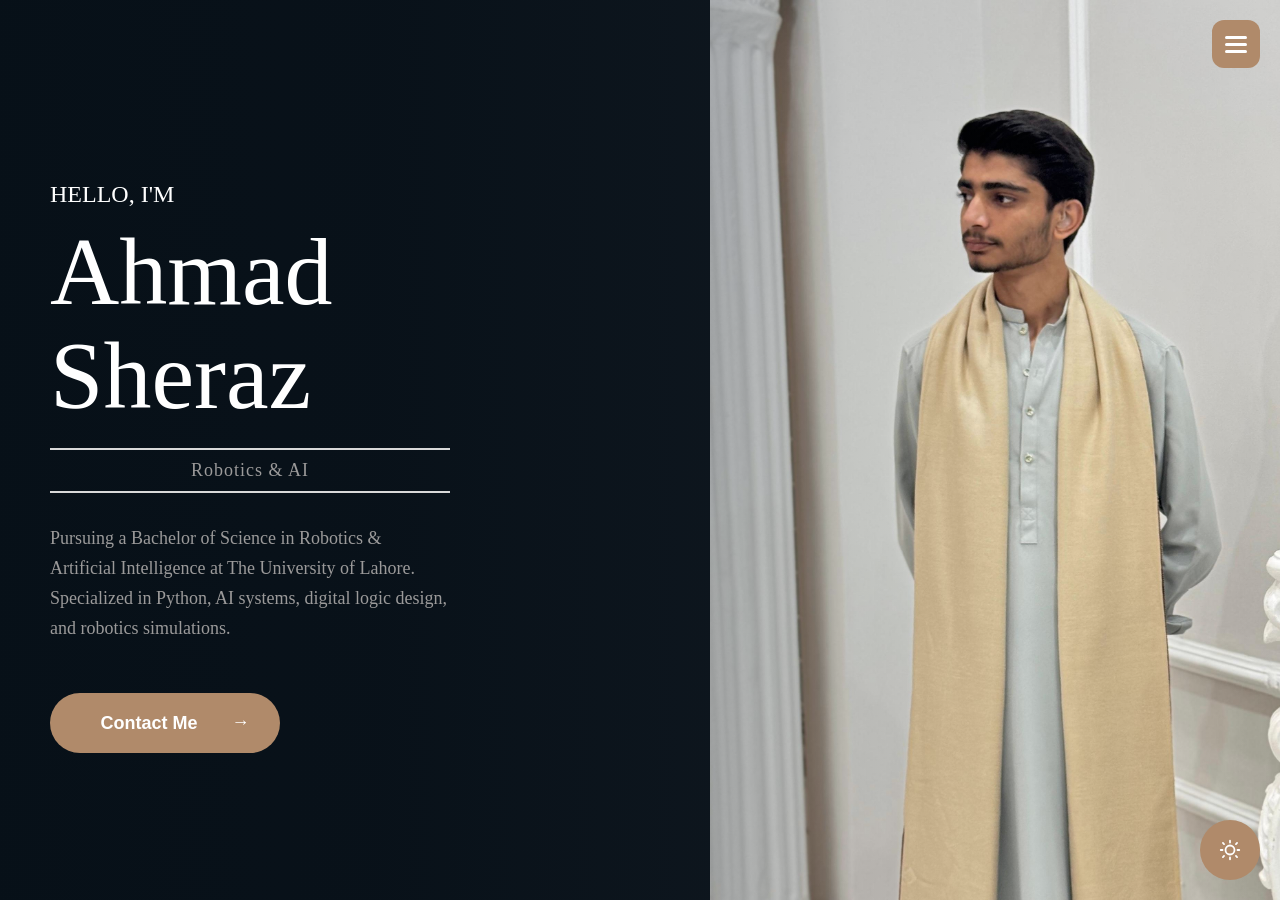
==== index.html @ 50e2fc8a "Optimize portfolio layout and responsive image scaling" ====
<!DOCTYPE html>
<html lang="en">
<head>
    <meta charset="utf-8">
    <meta http-equiv="X-UA-Compatible" content="IE=edge">
    <meta name="viewport" content="width=device-width, initial-scale=1, shrink-to-fit=no">
    <title>Ahmad Sheraz - Robotics & AI Student | Software Developer</title>
    <link href="assets/css/style.css" rel="stylesheet">
    <link href="assets/css/media-query.css" rel="stylesheet">
    <style>
        *, *::before, *::after {
            box-sizing: border-box;
        }

        html, body {
            max-width: 100%;
            overflow-x: hidden;
        }

        body {
            background: var(--primary-color);
            color: var(--text-color);
            font-family: Arial, sans-serif;
        }
        .page-loader {
            position: fixed;
            inset: 0;
            background: white;
            display: flex;
            align-items: center;
            justify-content: center;
            z-index: 1200;
        }
        #box {
            display: flex;
            gap: 10px;
            font-size: 32px;
            font-weight: 700;
            letter-spacing: 3px;
            color: var(--theme-color);
        }
        .menu-head {
            margin-top: 110px;
        }
        .section-one {
            background-color: #101820;
            background-image: linear-gradient(90deg, rgba(7, 16, 24, 0.98) 0%, rgba(7, 16, 24, 0.84) 30%, rgba(7, 16, 24, 0.12) 66%, rgba(7, 16, 24, 0) 100%), url("assets/images/home/ahmad-sheraz-hero.jpeg");
            background-size: 100% 100%, auto 100%;
            background-position: center, calc(100% + 105px) center;
            background-repeat: no-repeat;
            display: flex;
            align-items: center;
        }
        .left-img.about-bg { background-image: linear-gradient(rgba(8, 22, 32, 0.32), rgba(8, 22, 32, 0.32)), url("assets/images/about/about-external-technology.jpg"); }
        .left-img.services-bg { background-image: url("assets/images/about/about-Bg.png"); }
        .left-img.work-bg { background-image: linear-gradient(rgba(8, 22, 32, 0.12), rgba(8, 22, 32, 0.12)), url("assets/images/portfolio/finwise-external-dashboard.jpg"); }
        .left-img.resume-bg { background-image: url("assets/images/resume/resume-bg.png"); }
        .left-img.contact-bg { background-image: linear-gradient(rgba(8, 22, 32, 0.18), rgba(8, 22, 32, 0.18)), url("assets/images/contact/contact-external-workspace.jpg"); }
        .portfolio-box img,
        .feature-box-01 img,
        .contact-box-main img,
        .resume-box img {
            max-width: 100%;
        }
        .feature-box-01,
        .portfolio-box,
        .resume-box,
        .contact-box-main {
            box-shadow: 0 10px 25px rgba(0, 0, 0, 0.08);
        }
        .portfolio-grid {
            display: grid;
            grid-template-columns: repeat(2, minmax(0, 1fr));
            gap: 24px;
            margin-top: 30px;
        }
        .portfolio-box {
            overflow: hidden;
            border: 1px solid var(--border-colors);
            border-radius: 16px;
            background: var(--primary-color);
            display: flex;
            flex-direction: column;
            transition: transform 0.35s ease, box-shadow 0.35s ease;
        }
        .portfolio-box:hover {
            transform: translateY(-8px);
            box-shadow: 0 18px 38px rgba(0, 0, 0, 0.14);
        }
        .portfolio-image {
            position: relative;
            width: 100%;
            height: auto;
            overflow: hidden;
            background: #eef0f3;
        }
        .portfolio-box,
        .portfolio-info,
        .panel,
        .right-content {
            min-width: 0;
            max-width: 100%;
        }
        .portfolio-box img {
            width: 100% !important;
            height: auto !important;
            max-width: 100% !important;
            object-fit: contain !important;
            display: block;
            transition: transform 0.5s ease;
        }
        .portfolio-box:hover img {
            transform: scale(1.04);
        }
        .portfolio-box-link {
            display: flex;
            color: inherit;
            text-decoration: none;
        }
        .portfolio-box-link .portfolio-box {
            width: 100%;
        }
        .portfolio-type {
            position: absolute;
            left: 14px;
            bottom: 14px;
            padding: 6px 10px;
            border-radius: 999px;
            background: rgba(17, 24, 39, 0.85);
            color: #fff;
            font-size: 11px;
            font-weight: 700;
            letter-spacing: 0.08em;
            text-transform: uppercase;
        }
        .portfolio-info {
            padding: 20px 20px 22px;
            flex: 1;
        }
        .portfolio-info h5 {
            color: var(--text-color);
            font-size: 22px;
            line-height: 1.25;
            margin-bottom: 9px;
        }
        .portfolio-info span {
            display: block;
            color: var(--sub-text);
            font-size: 15px;
            line-height: 1.65;
        }
        .portfolio-tags {
            display: flex;
            flex-wrap: wrap;
            gap: 7px;
            margin-top: 16px;
        }
        .portfolio-tags span {
            display: inline-flex;
            padding: 5px 9px;
            border: 1px solid var(--border-colors);
            border-radius: 999px;
            color: var(--sub-text);
            font-size: 12px;
            line-height: 1;
        }
        .helpstext {
            margin-top: 10px;
        }
        .section-one .connect-btn,
        .m-btn {
            margin-top: 20px;
        }
        .contact-form input,
        .contact-form textarea {
            width: 100%;
            padding: 12px 14px;
            margin-bottom: 12px;
            border: 1px solid #ddd;
            border-radius: 8px;
        }
        .main-box-contact {
            grid-template-columns: repeat(2, minmax(0, 1fr));
            gap: 14px;
        }
        .contact-box-main {
            min-width: 0;
            gap: 12px;
            overflow: hidden;
        }
        .contact-box-main > div:last-child {
            min-width: 0;
        }
        .contact-email a {
            display: block;
            overflow-wrap: anywhere;
            font-size: clamp(12px, 1.2vw, 17px);
            line-height: 1.45;
        }
        .contact-form {
            max-width: 100%;
        }
        .contact-form button,
        .connect-btn,
        .main-button {
            display: inline-flex;
            align-items: center;
            justify-content: center;
            padding: 14px 28px;
            border-radius: 999px;
            background: var(--theme-color);
            color: white;
            font-weight: 600;
            border: none;
            cursor: pointer;
        }
        .contact-form input,
        .contact-form textarea,
        .contact-form button,
        .connect-btn,
        .main-button {
            max-width: 100%;
            box-sizing: border-box;
        }
        .theme-toggle {
            position: fixed;
            right: 20px;
            bottom: 20px;
            width: 60px;
            height: 60px;
            border-radius: 50%;
            background: var(--theme-color);
            color: white;
            display: flex;
            align-items: center;
            justify-content: center;
            border: none;
            cursor: pointer;
            z-index: 50;
        }
        .theme-toggle .icon {
            width: 24px;
            height: 24px;
        }
        .theme-toggle .icon.hidden { display: none; }

        /* REPLACED 991px MEDIA QUERY HERE */
        @media (max-width: 991px) {
            .horizontal-wrapper { 
                left: 0; 
                width: 100%; 
            }
            .panel { 
                width: 100%; 
                flex-direction: column;
                height: auto !important;
            }
            .right-content,
            .left-img,
            .section-one { 
                width: 100% !important; 
            }
            .left-img {
                min-height: 300px;
                background-size: cover;
                background-position: center;
            }
            .section-one {
                background-size: cover;
                background-position: center;
            }
            .portfolio-grid { 
                grid-template-columns: repeat(2, minmax(0, 1fr)); 
            }
        }

        @media (max-width: 560px) {
            .portfolio-grid { grid-template-columns: 1fr; }
            .portfolio-image { aspect-ratio: 16 / 10; }
            .main-box-contact { grid-template-columns: 1fr; }
            .menu-head { margin-top: 60px; }
            #box { font-size: 22px; letter-spacing: 1px; }
        }
    </style>
</head>
<body class="header-sticky">
    <div id="loading" class="page-loader">
        <div id="box"><span>A</span><span>H</span><span>M</span><span>A</span><span>D</span></div>
    </div>

    <button class="theme-toggle" type="button" aria-label="Toggle theme" onclick="myFunction()">
        <svg id="sunIcon" class="icon" viewBox="0 0 24 24" fill="none" xmlns="http://www.w3.org/2000/svg"><path d="M12 2.75V4.5M12 19.5V21.25M4.93 4.93L6.05 6.05M17.95 17.95L19.07 19.07M2.75 12H4.5M19.5 12H21.25M4.93 19.07L6.05 17.95M17.95 6.05L19.07 4.93M12 7.5C9.51 7.5 7.5 9.51 7.5 12C7.5 14.49 9.51 16.5 12 16.5C14.49 16.5 16.5 14.49 16.5 12C16.5 9.51 14.49 7.5 12 7.5Z" stroke="currentColor" stroke-width="1.8" stroke-linecap="round" stroke-linejoin="round"/></svg>
        <svg id="moonIcon" class="icon hidden" viewBox="0 0 24 24" fill="none" xmlns="http://www.w3.org/2000/svg"><path d="M21 12.8A8.96 8.96 0 0 1 11.2 3a9 9 0 1 0 9.8 9.8Z" stroke="currentColor" stroke-width="1.8" stroke-linecap="round" stroke-linejoin="round"/></svg>
    </button>

    <div class="menu-overlay"></div>
    <div class="hamburger" aria-label="menu"><span></span><span></span><span></span></div>

    <aside class="sidebar-menu-main">
        <div class="menu-head">
            <div class="profile-img-main">
                <img src="assets/images/home/ahmad-sheraz-profile.jpeg" alt="Ahmad Sheraz" style="width: 120px; height: 120px; object-fit: cover; border-radius: 50%; border: 4px solid var(--theme-color);">
            </div>
            <div class="profile-name">Ahmad Sheraz</div>
            <div class="disignation">Robotics &amp; AI Student</div>

            <ul class="menu-list-ul">
                <li><a class="active" href="#home"><span>Home</span></a></li>
                <li><a href="#about"><span>About</span></a></li>
                <li><a href="#services"><span>Services</span></a></li>
                <li><a href="#work"><span>Portfolio</span></a></li>
                <li><a href="#resume"><span>Resume</span></a></li>
                <li><a href="#contact"><span>Contact</span></a></li>
            </ul>
        </div>

        <div class="social-media">
            <a href="https://github.com" target="_blank" rel="noreferrer" aria-label="GitHub"><img src="assets/images/svg/github-external.svg" alt="GitHub" style="width:20px; height:20px;"></a>
            <a href="https://www.linkedin.com" target="_blank" rel="noreferrer" aria-label="LinkedIn"><img src="assets/images/svg/linkedin-external.svg" alt="LinkedIn" style="width:20px; height:20px;"></a>
            <a href="https://wa.me/923001234567" target="_blank" rel="noreferrer" aria-label="WhatsApp"><img src="assets/images/svg/whatsapp-external.svg" alt="WhatsApp" style="width:20px; height:20px;"></a>
            <a href="https://www.instagram.com/" target="_blank" rel="noreferrer" aria-label="Instagram"><img src="assets/images/svg/instagram-external.svg" alt="Instagram" style="width:20px; height:20px;"></a>
        </div>

        <div class="copyrights">© 2026 Ahmad Sheraz</div>
    </aside>

    <div class="horizontal-wrapper" id="horizontalWrapper">
        <section class="panel section-one" id="home">
            <div class="sec-one-containe">
                <div class="title-small">Hello, I&apos;m</div>
                <div class="head-text">Ahmad Sheraz</div>
                <div class="desgin-name">
                    <div class="web-sub-text"><span id="type-it">Robotics Student</span></div>
                </div>
                <p class="sub-etx preci">
                    Pursuing a Bachelor of Science in Robotics &amp; Artificial Intelligence at The University of Lahore. Specialized in Python, AI systems, digital logic design, and robotics simulations.
                </p>
                <a class="connect-btn" href="#contact">
                    <span class="btn-text">Contact Me</span>
                    <span class="btn-arrow">→</span>
                </a>
            </div>
        </section>

        <section class="panel" id="about">
            <div class="left-img about-bg" style="width: 50%;"></div>
            <div class="right-content">
                <h3 class="sub-text-sec fade_up">About me</h3>
                <p class="helpstext unifi fade_up">I am a robotics and AI student focused on building practical systems that connect software, hardware understanding, and intelligent automation.</p>
                <div class="about-text" style="margin-top: 24px;">
                    <h4 style="font-size: 32px; margin-bottom: 12px;">Ahmad Sheraz</h4>
                    <p class="sub-etx">BS Robotics &amp; AI Student</p>
                    <p style="margin-top: 18px;">I work with Python, AI application frameworks, digital logic concepts, and robotics simulations to create projects that are both technically strong and easy to deploy.</p>
                    <div class="row" style="display:grid; grid-template-columns:repeat(2, minmax(180px, 1fr)); gap:16px; margin-top:24px;">
                        <div class="font-14 border-left-2 border-theme my-2" style="padding-left:12px; border-left: 2px solid var(--theme-color);">
                            <span class="text-muted d-block">University</span>
                            <strong>The University of Lahore</strong>
                        </div>
                        <div class="font-14 border-left-2 border-theme my-2" style="padding-left:12px; border-left: 2px solid var(--theme-color);">
                            <span class="text-muted d-block">Program</span>
                            <strong>BS Robotics &amp; AI</strong>
                        </div>
                        <div class="font-14 border-left-2 border-theme my-2" style="padding-left:12px; border-left: 2px solid var(--theme-color);">
                            <span class="text-muted d-block">Location</span>
                            <strong>Lahore, Pakistan</strong>
                        </div>
                        <div class="font-14 border-left-2 border-theme my-2" style="padding-left:12px; border-left: 2px solid var(--theme-color);">
                            <span class="text-muted d-block">Primary Skills</span>
                            <strong>Python, Verilog</strong>
                        </div>
                    </div>
                </div>
            </div>
        </section>

        <section class="panel" id="services">
            <div class="left-img services-bg" style="width: 50%;"></div>
            <div class="right-content">
                <h3 class="sub-text-sec fade_up">Capabilities</h3>
                <p class="helpstext unifi fade_up">Core technical competencies and project execution areas.</p>
                <div class="row" style="display:grid; grid-template-columns:repeat(2, minmax(180px, 1fr)); gap:18px; margin-top:30px;">
                    <div class="feature-box-01 bg-white" style="padding:20px; background:#fff; border-radius:12px;">
                        <div class="icon"><i class="fas fa-robot"></i></div>
                        <div class="feature-content"><h5>Robotics &amp; Kinematics</h5><p>Kinematic analysis, manipulator motion logic, and simulation design.</p></div>
                    </div>
                    <div class="feature-box-01 bg-white" style="padding:20px; background:#fff; border-radius:12px;">
                        <div class="icon"><i class="fas fa-brain"></i></div>
                        <div class="feature-content"><h5>AI App Development</h5><p>Interactive dashboards and retrieval systems using LangChain and Streamlit.</p></div>
                    </div>
                    <div class="feature-box-01 bg-white" style="padding:20px; background:#fff; border-radius:12px;">
                        <div class="icon"><i class="fas fa-microchip"></i></div>
                        <div class="feature-content"><h5>Digital Logic</h5><p>Verilog HDL design, gate-level implementation, and debugging workflows.</p></div>
                    </div>
                    <div class="feature-box-01 bg-white" style="padding:20px; background:#fff; border-radius:12px;">
                        <div class="icon"><i class="fas fa-charging-station"></i></div>
                        <div class="feature-content"><h5>Circuit Simulation</h5><p>Power regulation and NI Multisim-inspired analysis for embedded systems.</p></div>
                    </div>
                    <div class="feature-box-01 bg-white" style="padding:20px; background:#fff; border-radius:12px;">
                        <div class="icon"><i class="fas fa-code"></i></div>
                        <div class="feature-content"><h5>Git &amp; Deployment</h5><p>Codebase management, version control, and deployment on cloud platforms.</p></div>
                    </div>
                    <div class="feature-box-01 bg-white" style="padding:20px; background:#fff; border-radius:12px;">
                        <div class="icon"><i class="fas fa-video"></i></div>
                        <div class="feature-content"><h5>Tech Demos</h5><p>Application walkthroughs, screen recording, and technical communication.</p></div>
                    </div>
                </div>
            </div>
        </section>

        <section class="panel" id="work">
            <div class="left-img work-bg" style="width: 50%;"></div>
            <div class="right-content">
                <h3 class="sub-text-sec fade_up">Featured projects</h3>
                <p class="helpstext unifi fade_up">Selected software applications and technical implementations.</p>
                <div class="portfolio-grid">
                    <a class="portfolio-box-link" href="https://finwiseai-ai.streamlit.app/" target="_blank" rel="noreferrer" aria-label="Open FinWise AI live demo">
                    <div class="portfolio-box">
                        <div class="portfolio-image">
                            <img src="assets/images/portfolio/finwise-card-external.jpg" alt="FinWise AI finance documents">
                            <span class="portfolio-type">AI product</span>
                        </div>
                        <div class="portfolio-info">
                            <h5>FinWise AI</h5>
                            <span>A conversational personal-finance assistant that turns financial questions into practical, understandable guidance.</span>
                            <div class="portfolio-tags"><span>LangChain</span><span>Streamlit</span><span>Python</span></div>
                        </div>
                    </div>
                    </a>
                    <a class="portfolio-box-link" href="https://mediguide-clinical-aii.streamlit.app/" target="_blank" rel="noreferrer" aria-label="Open MedGuide AI live demo">
                    <div class="portfolio-box">
                        <div class="portfolio-image">
                            <img src="assets/images/portfolio/medguide-healthcare-tech.jpg" alt="MedGuide AI healthcare technology">
                            <span class="portfolio-type">Healthcare AI</span>
                        </div>
                        <div class="portfolio-info">
                            <h5>MedGuide AI</h5>
                            <span>An AI-assisted healthcare guide designed to make reliable medical information easier to find, understand, and use responsibly.</span>
                            <div class="portfolio-tags"><span>AI assistant</span><span>Health UX</span><span>Python</span></div>
                        </div>
                    </div>
                    </a>
                    <a class="portfolio-box-link" href="https://helix-aii.streamlit.app/" target="_blank" rel="noreferrer" aria-label="Open Helix AI live demo">
                    <div class="portfolio-box">
                        <div class="portfolio-image">
                            <img src="assets/images/portfolio/helix-ai-external.jpg" alt="Helix AI technical intelligence project">
                            <span class="portfolio-type">AI systems</span>
                        </div>
                        <div class="portfolio-info">
                            <h5>Helix AI</h5>
                            <span>An intelligent systems project focused on connecting structured knowledge, technical reasoning, and practical AI workflows.</span>
                            <div class="portfolio-tags"><span>Python</span><span>AI workflows</span><span>Research</span></div>
                        </div>
                    </div>
                    </a>
                    <a class="portfolio-box-link" href="https://supportpearlz-ai.streamlit.app/" target="_blank" rel="noreferrer" aria-label="Open SupportPearlz live demo">
                    <div class="portfolio-box">
                        <div class="portfolio-image">
                            <img src="assets/images/portfolio/supportpearlz-external.jpg" alt="SupportPearlz support workspace">
                            <span class="portfolio-type">Support platform</span>
                        </div>
                        <div class="portfolio-info">
                            <h5>SupportPearlz</h5>
                            <span>A support-focused product concept designed to organize customer conversations, workflows, and service operations.</span>
                            <div class="portfolio-tags"><span>Support UX</span><span>Workflows</span><span>Web app</span></div>
                        </div>
                    </div>
                    </a>
                    <a class="portfolio-box-link" href="https://github.com/Ahmiii-18/see-and-describe" target="_blank" rel="noreferrer" aria-label="Open See-and-Describe source repository">
                    <div class="portfolio-box">
                        <div class="portfolio-image">
                            <img src="assets/images/portfolio/see-and-describe-external.jpg" alt="See-and-Describe computer vision project">
                            <span class="portfolio-type">Computer vision</span>
                        </div>
                        <div class="portfolio-info">
                            <h5>See-and-Describe</h5>
                            <span>A vision-focused AI project that interprets visual scenes and turns them into clear, natural-language descriptions.</span>
                            <div class="portfolio-tags"><span>Computer vision</span><span>Python</span><span>AI</span></div>
                        </div>
                    </div>
                    </a>
                    <a class="portfolio-box-link" href="https://ahmiii-18.github.io/ramdan-countdown/" target="_blank" rel="noreferrer" aria-label="Open Ramadan Iftar-Sahoor Countdown live demo">
                    <div class="portfolio-box">
                        <div class="portfolio-image">
                            <img src="assets/images/portfolio/ramdana-external.jpg" alt="Ramadan Iftar-Sahoor Countdown">
                            <span class="portfolio-type">Live web app</span>
                        </div>
                        <div class="portfolio-info">
                            <h5>Ramadan Iftar-Sahoor Countdown</h5>
                            <span>A live countdown experience for Ramadan prayer timings, helping users track upcoming Iftar and Sahoor moments.</span>
                            <div class="portfolio-tags"><span>Live demo</span><span>Countdown</span><span>Frontend</span></div>
                        </div>
                    </div>
                    </a>
                    <a class="portfolio-box-link" href="https://custom-rag-agent.streamlit.app/" target="_blank" rel="noreferrer" aria-label="Open Custom RAG Agent live demo">
                    <div class="portfolio-box">
                        <div class="portfolio-image">
                            <img src="assets/images/portfolio/helix-ai-external.jpg" alt="Custom RAG Agent">
                            <span class="portfolio-type">RAG agent</span>
                        </div>
                        <div class="portfolio-info">
                            <h5>Custom RAG Agent</h5>
                            <span>A retrieval-augmented assistant for asking questions across focused knowledge sources with grounded responses.</span>
                            <div class="portfolio-tags"><span>RAG</span><span>LangChain</span><span>Streamlit</span></div>
                        </div>
                    </div>
                    </a>
                    <a class="portfolio-box-link" href="https://marketmindaii.streamlit.app/" target="_blank" rel="noreferrer" aria-label="Open MarketMind AI live demo">
                    <div class="portfolio-box">
                        <div class="portfolio-image">
                            <img src="assets/images/portfolio/finwise-external-dashboard.jpg" alt="MarketMind AI market analytics">
                            <span class="portfolio-type">Market intelligence</span>
                        </div>
                        <div class="portfolio-info">
                            <h5>MarketMind AI</h5>
                            <span>An AI market-analysis workspace for exploring signals, metrics, and decision-support insights.</span>
                            <div class="portfolio-tags"><span>Market AI</span><span>Analytics</span><span>Streamlit</span></div>
                        </div>
                    </div>
                    </a>
                    <a class="portfolio-box-link" href="https://github.com/Ahmiii-18/my-streamlit-app" target="_blank" rel="noreferrer" aria-label="Open My Streamlit App source repository">
                    <div class="portfolio-box">
                        <div class="portfolio-image">
                            <img src="assets/images/portfolio/portfolio-bg.png" alt="My Streamlit App dashboard">
                            <span class="portfolio-type">Streamlit app</span>
                        </div>
                        <div class="portfolio-info">
                            <h5>My Streamlit App</h5>
                            <span>A Streamlit application foundation for building interactive Python-powered tools and experiments.</span>
                            <div class="portfolio-tags"><span>Streamlit</span><span>Python</span><span>Prototype</span></div>
                        </div>
                    </div>
                    </a>
                </div>
            </div>
        </section>

        <section class="panel" id="resume">
            <div class="left-img resume-bg" style="width: 50%;"></div>
            <div class="right-content">
                <h3 class="sub-text-sec fade_up">Academic history</h3>
                <p class="helpstext unifi fade_up">Education, technical direction, and learning progression.</p>
                <div class="resume-box" style="margin-top:28px; padding:24px; border:1px solid #eee; border-radius:16px; background:#fff;">
                    <ul>
                        <li>
                            <div class="icon"><i class="fas fa-user-graduate"></i></div>
                            <span class="time">Currently Enrolled</span>
                            <h5>BS in Robotics and Artificial Intelligence</h5>
                            <p class="institute">The University of Lahore</p>
                            <p>Focused on robotics kinematics, digital logic design, embedded simulation, and intelligent software systems.</p>
                        </li>
                    </ul>
                </div>
            </div>
        </section>

        <section class="panel" id="contact">
            <div class="left-img contact-bg" style="width: 50%;"></div>
            <div class="right-content">
                <h3 class="sub-text-sec fade_up">Get in touch</h3>
                <p class="helpstext unifi fade_up">For collaborations, project discussions, and technical inquiries.</p>
                <div class="main-box-contact" style="margin-top:30px;">
                    <div class="contact-box-main zoom_in" style="padding:20px; border:1px solid #eee; border-radius:12px; background:#fff;">
                        <div class="mobile-icon-main"><img src="assets/images/svg/gmail-external.svg" alt="Gmail" style="width:40px;"></div>
                        <div><p class="contact-email-text">EMAIL</p><p class="contact-email"><a href="mailto:ahmad.sheraz@example.com">ahmad.sheraz@example.com</a></p></div>
                    </div>
                    <div class="contact-box-main zoom_in" style="padding:20px; border:1px solid #eee; border-radius:12px; background:#fff;">
                        <div class="mobile-icon-main"><img src="assets/images/svg/whatsapp-external.svg" alt="WhatsApp" style="width:40px;"></div>
                        <div><p class="contact-email-text">PHONE</p><p class="contact-email"><a href="tel:+923001234567">+92 300 1234567</a></p></div>
                    </div>
                </div>

                <div class="contact-form" style="margin-top:30px;">
                    <form id="contact-form">
                        <input name="Name" id="name" placeholder="Name *" type="text">
                        <input name="Email" id="email" placeholder="Email *" type="email">
                        <input name="Subject" id="subject" placeholder="Subject *" type="text">
                        <textarea name="message" id="message" placeholder="Your message *" rows="5"></textarea>
                        <button type="submit">Send Message</button>
                    </form>
                </div>
            </div>
        </section>
    </div>

    <script src="assets/javascript/jquery.js"></script>
    <script src="assets/javascript/script.js"></script>
    <script>
        (function () {
            const typeText = document.getElementById('type-it');
            if (!typeText) return;
            const words = ['Robotics & AI Student', 'AI Developer', 'Python Programmer'];
            let wordIndex = 0;
            let charIndex = 0;
            let deleting = false;
            function tick() {
                const current = words[wordIndex % words.length];
                if (!deleting) {
                    charIndex++;
                    typeText.textContent = current.slice(0, charIndex);
                    if (charIndex >= current.length) {
                        deleting = true;
                        setTimeout(tick, 900);
                        return;
                    }
                } else {
                    charIndex--;
                    typeText.textContent = current.slice(0, charIndex);
                    if (charIndex <= 0) {
                        deleting = false;
                        wordIndex++;
                    }
                }
                setTimeout(tick, deleting ? 45 : 110);
            }
            tick();
        })();
    </script>
</body>
</html>
---- assets/css/style.css ----
/*------------------------------------------------------------------
Project: Ned Smith
Author: 
Last change: 30/12/2025
Primary use:
------------------------------------------------------------------ */
/*-----------------------[Table of contents]------------------------
1.Default CSS
2.Preloader CSS
3.Dark Light Mode Toggle CSS
4.Whole Page scroll Aniamtion CSS
5.Side Menu CSS
6.Home Section CSS
7.About Section CSS
8.Services Section CSS
9.Portfolio Section CSS
10.Testimonial Section CSS
11.Resume Section CSS 
12.Pricing Section CSS
13.Blog Section CSS
14.Contact Section CSS
------------------------------------------------------------------ */
/*-----------------------[ 1.Default CSS ]------------------------*/
* {
    margin: 0;
    padding: 0;
    box-sizing: border-box;
    scroll-behavior: smooth;
}
html {
    scroll-behavior: smooth;
}
h1,
h2,
h3,
h4,
h5,
h6,
p {
    margin: 0;
}
a {
    text-decoration: none;
}
dl,
ol,
ul {
    margin-top: 0;
    margin-bottom: 0rem;
}
ul {
    padding-left: 0;
}
ul li {
    list-style: none;
}
button {
    border: none;
}
::-webkit-scrollbar {
    width: 4px;
}
::-webkit-scrollbar-corner {
    display: none;
}
::-webkit-scrollbar-thumb {
    background: transparent;
    background-clip: content-box;
}
::-webkit-scrollbar-track {
    background-color: transparent;
}
.dragging .right-content {
    user-select: none;
}
.no-select {
    user-select: none;
    -webkit-user-select: none;
    -ms-user-select: none;
}
body {
    background: var(--primary-color);
}
:root {
    --primary-color: #FFFFFF;
    --theme-color: #B08A6A;
    --text-color: #000000;
    --sub-text: #7A7A7A;
    --border-colors: #FFE1CD;
    --icons-filter: brightness(0) saturate(100%) invert(0%) sepia(99%) saturate(0%) hue-rotate(8deg) brightness(100%) contrast(103%);
    --media-icons: brightness(0) saturate(100%) invert(35%) sepia(2%) saturate(0%) hue-rotate(152deg) brightness(97%) contrast(95%);
}
.dark-mode {
    --primary-color: #000000;
    --text-color: #FFFFFF;
    --sub-text: #7C7C7C;
    --border-colors: #282828;
    --icons-filter: brightness(0) saturate(100%) invert(99%) sepia(15%) saturate(85%) hue-rotate(344deg) brightness(111%) contrast(100%);
    --media-icons: brightness(0) saturate(100%) invert(47%) sepia(0%) saturate(483%) hue-rotate(331deg) brightness(93%) contrast(91%);
}
/*-----------------------[ 2.Preloader CSS ]------------------------*/
.page-loader {
    width: 100%;
    height: 100vh;
    position: fixed;
    top: 0;
    left: 0;
    background: var(--primary-color);
    z-index: 1100;
    overflow: hidden;
    display: flex;
    align-items: center;
    justify-content: center;
    flex-direction: column;
}
#box div {
    display: inline-block;
    animation: 2s obrot linear infinite;
    color: var(--theme-color);
    font-size: 50px;
    font-family: Bungee;
}
#box {
    display: flex;
    justify-content: center;
    align-items: center;
    position: absolute;
    gap: 25px;
}
#l3 {
    margin-right: 15px;
}
@keyframes obrot {
    0% {
        transform: rotateX(0);
    }
    12.5% {
        transform: rotateX(90deg);
    }
    25% {
        transform: rotateX(180deg);
    }
    37.5% {
        transform: rotateX(270deg);
    }
    50% {
        transform: rotateX(360deg);
    }
    100% {
        transform: rotateX(360deg);
    }
}
#box div:nth-child(1) {
    animation-delay: 0s;
}
#box div:nth-child(2) {
    animation-delay: 0.1s;
}
#box div:nth-child(3) {
    animation-delay: 0.2s;
}
#box div:nth-child(4) {
    animation-delay: 0.3s;
}
#box div:nth-child(5) {
    animation-delay: 0.4s;
}
#box div:nth-child(6) {
    animation-delay: 0.5s;
}
#box div:nth-child(7) {
    animation-delay: 0.6s;
}
#box div:nth-child(8) {
    animation-delay: 0.7s;
}
/*-----------------------[ 3.Dark Light Mode Toggle CSS ]------------------------*/
.theme-toggle {
    position: fixed;
    right: 20px;
    bottom: 20px;
    width: 60px;
    height: 60px;
    border-radius: 50%;
    border: none;
    background: var(--theme-color, #B08A6A);
    cursor: pointer;
    display: flex;
    align-items: center;
    justify-content: center;
    transition: background 0.3s ease, transform 0.3s ease;
    z-index: 10;
}
.theme-toggle .icon {
    position: absolute;
    opacity: 1;
    transform: scale(1) rotate(0deg);
    transition: opacity 0.35s ease, transform 0.35s ease;
    width: 28px;
}
.theme-toggle .icon.hidden {
    opacity: 0;
    transform: scale(0.6) rotate(-90deg);
    pointer-events: none;
}
/*-----------------------[ 4.Whole Page scroll Aniamtion CSS ]------------------------*/
.fade_up,
.fade_down,
.zoom_in,
.zoom_out {
    opacity: 0;
    transition: all 2s;
}
.fade_up {
    transform: translateY(-100%);
}
.fade_down {
    transform: translateY(100%);
}
.zoom_in {
    transform: scale(0.5);
}
.zoom_out {
    transform: scale(1.5);
}
.fade_right {
    opacity: 0;
    transform: translateX(-100%);
    transition: all 2s;
}
.fade_left {
    opacity: 0;
    transform: translateX(100%);
    transition: all 2s;
}
.flip_left {
    opacity: 0;
    transform: perspective(400px) rotateY(-90deg);
    transition: all 2s;
}
.flip_right {
    opacity: 0;
    transform: perspective(400px) rotateY(90deg);
    transition: all 2s;
}
.flip_up {
    opacity: 0;
    transform: perspective(400px) rotateX(-90deg);
    transition: all 2s;
}
.flip_down {
    opacity: 0;
    transform: perspective(400px) rotateX(90deg);
    transition: all 2s;
}
.show {
    opacity: 1;
    transform: translateY(0) scale(1);
}
/*-----------------------[ 5.Side Menu CSS ]------------------------*/
.sidebar-menu-main {
    background-image: url(../images/home/sidebar-bg.jpg);
    background-position: center;
    background-repeat: no-repeat;
    background-size: cover;
    height: 100%;
    width: 300px;
    padding: 10px 10px 20px 10px;
    display: flex;
    flex-direction: column;
    justify-content: space-between;
    gap: 20px;
    position: fixed;
    z-index: 1030;
    overflow: auto;
    transition: transform 0.4s ease;
}
.profile-img-main {
    text-align: center;
    margin-top: -120px;
    margin-bottom: 20px;
}
.profile-img-main img {
    max-width: 100%;
    border-radius: 50%;
    border: 4px solid var(--theme-color);
    animation: floatImg 4s ease-in-out infinite;
}
@keyframes floatImg {
    0% {
        transform: translateY(0);
    }
    50% {
        transform: translateY(-10px);
    }
    100% {
        transform: translateY(0);
    }
}
.profile-name {
    font-family: Bungee;
    font-size: 35px;
    font-style: normal;
    font-weight: 400;
    line-height: 48px;
    color: #FFF;
    text-align: center;
}
.disignation {
    color: var(--3, #9b9a9a);
    text-align: center;
    font-family: Inter;
    font-size: 16px;
    line-height: 24px;
    font-weight: 500;
}
.menu-head {
    border-radius: 20px;
    backdrop-filter: blur(8px);
    background: linear-gradient(180.00deg, rgba(0, 0, 0, 0.6), rgba(0, 0, 0, 0.8) 100%);
    padding: 20px;
    margin-top: 110px;
}
.menu-list-ul {
    padding-top: 20px;
}
.menu-list-ul a {
    display: flex;
    align-items: center;
    justify-content: space-between;
    padding: 10px 0;
    border-bottom: 1px solid #9b9a9a;
    font-family: Inter;
    font-size: 16px;
    font-weight: 500;
    line-height: 24px;
    color: #9b9a9a;
    position: relative;
    overflow: hidden;
    transition: color 0.35s ease;
}
.menu-list-ul a::before {
    content: "";
    position: absolute;
    left: -100%;
    top: 0;
    width: 100%;
    height: 100%;
    background: linear-gradient(90deg,
            rgba(255, 255, 255, 0.16),
            rgba(255, 255, 255, 0.04));
    transition: left 0.35s ease;
    z-index: 0;
}
.menu-list-ul a span,
.menu-list-ul a img {
    position: relative;
    z-index: 1;
    transition: transform 0.35s ease, filter 0.35s ease;
}
.menu-list-ul a:hover::before,
.menu-list-ul a.active::before {
    left: 0;
}
.menu-list-ul a:hover span,
.menu-list-ul a.active span {
    transform: translateX(10px);
    color: #FFFFFF;
}
.menu-list-ul a:hover img,
.menu-list-ul a.active img {
    transform: translateX(-10px) scale(1.1);
    filter: brightness(0) invert(1);
}
.menu-list-ul a:hover,
.menu-list-ul a.active {
    border-bottom-color: rgba(255, 255, 255, 0.3);
}
.social-media {
    display: flex;
    align-items: center;
    justify-content: center;
    gap: 10px;
    padding-bottom: 20px;
}
.social-media a {
    background: #000000;
    width: 36px;
    height: 36px;
    border-radius: 50%;
    display: flex;
    align-items: center;
    justify-content: center;
    transition: all 0.3s ease-in-out;
}
.social-media a:hover {
    background: var(--theme-color);
}
.social-media a img {
    filter: brightness(0) invert(1);
    transition: transform 0.6s ease;
}
.social-media a:hover img {
    transform: rotate(360deg);
}
.copyrights,
.copyrights a {
    color: var(--2, #000000);
    text-align: center;
    font-family: Inter;
    font-size: 16px;
    line-height: 24px;
    font-weight: 500;
}
/* ---------- Hamburger ---------- */
.hamburger {
    position: fixed;
    top: 20px;
    right: 20px;
    width: 48px;
    height: 48px;
    background: var(--theme-color);
    border-radius: 12px;
    cursor: pointer;
    display: none;
    align-items: center;
    justify-content: center;
    z-index: 1030;
}
.hamburger span {
    position: absolute;
    width: 22px;
    height: 3px;
    background: #fff;
    transition: 0.4s ease;
    border-radius: 2px;
}
.hamburger span:nth-child(1) {
    transform: translateY(-7px);
}
.hamburger span:nth-child(2) {
    transform: translateY(0);
    opacity: 1;
}
.hamburger span:nth-child(3) {
    transform: translateY(7px);
}
/* ---------- ACTIVE (CLOSE ICON) ---------- */
.hamburger.active span:nth-child(1) {
    transform: rotate(45deg);
}
.hamburger.active span:nth-child(2) {
    opacity: 0;
}
.hamburger.active span:nth-child(3) {
    transform: rotate(-45deg);
}
/* ---------- Overlay ---------- */
.menu-overlay {
    position: fixed;
    inset: 0;
    background: rgba(0, 0, 0, 0.6);
    opacity: 0;
    visibility: hidden;
    transition: 0.4s;
    z-index: 1000;
}
.menu-overlay.active {
    opacity: 1;
    visibility: visible;
}
/* ---------- Slider Containe Start ---------- */
.horizontal-wrapper {
    position: fixed;
    left: 300px;
    top: 0;
    height: 100vh;
    width: calc(100vw - 280px);
    display: flex;
    overflow-x: auto;
    overflow-y: hidden;
    scroll-snap-type: x mandatory;
    scroll-behavior: smooth;
}
.horizontal-wrapper::-webkit-scrollbar {
    display: none;
}
.panel {
    flex: 0 0 auto;
    height: 100vh;
    width: calc(100vw - 280px);
    scroll-snap-align: start;
    display: flex;
}
.right-content {
    width: 50%;
    padding: 70px;
    background: var(--primary-color);
    overflow-y: auto;
    scroll-behavior: auto;
}
/*-----------------------[ 6.Home Section CSS]------------------------*/
.section-one {
    background-image: url('../images/home/hero-img1.jpg');
    background-position: top center;
    background-repeat: no-repeat;
    background-size: cover;
    height: 100vh;
    max-width: 800px;
    padding: 70px;
}
.sec-one-containe {
    max-width: 400px;
}
.profile-img2-main {
    display: none;
}
.title-small {
    color: var(--1, #ffffff);
    font-family: Inter;
    font-size: 24px;
    line-height: 32px;
    font-weight: 500;
    text-transform: uppercase;
    padding-bottom: 10px;
}
.head-text {
    color: var(--1, #ffffff);
    font-family: Bungee;
    font-size: 96px;
    font-weight: 400;
    line-height: 104px;
}
.desgin-name {
    margin-top: 20px;
    border-top: 2px solid #D9D9D9;
    border-bottom: 2px solid #D9D9D9;
    padding: 10px 0;
    height: 45px;
    display: flex;
    align-items: center;
    justify-content: center;
}
.web-sub-text {
    color: var(--3, #9b9a9a);
    font-family: Inter;
    font-size: 18px;
    font-weight: 500;
    line-height: 24px;
    letter-spacing: 1px;
    text-align: center;
    width: fit-content;
}
.ityped-cursor {
    display: none;
}
.sub-etx {
    color: var(--3, #9b9a9a);
    font-family: Inter;
    font-size: 18px;
    line-height: 30px;
    font-weight: 400;
}
.preci {
    padding: 40px 0 60px 0;
}
.btn-text {
    font-size: 18px;
    line-height: 24px;
    font-weight: 600;
    color: #FFF;
}
/* =========== Transparent Button ============= */
.connect-btn {
    position: relative;
    width: 230px;
    height: 60px;
    display: inline-flex;
    align-items: center;
    justify-content: center;
    gap: 14px;
    color: #fff;
    font-size: 18px;
    font-weight: 600;
    text-decoration: none;
    overflow: hidden;
    margin-top: 30px;
}
.btn-svg {
    position: absolute;
    inset: 0;
    width: 100%;
    height: 100%;
}
.btn-outline {
    fill: transparent;
    stroke: var(--theme-color);
    stroke-width: 2;
    transition: fill 0.4s ease;
}
.connect-btn:hover .btn-outline {
    fill: var(--theme-color);
}
.btn-text,
.btn-arrow {
    position: relative;
}
.btn-arrow {
    position: relative;
    right: -20px;
}
/* =========== Main Button ============= */
.main-btn-text {
    color: #fff;
    background-color: var(--theme-color);
    border-radius: 9999px;
    padding: 15px 30px;
    font-size: 18px;
    font-weight: 500;
}
.tp-btn-black-filter {
    filter: url(#buttonShapes);
}
.circle-arrow-btn {
    display: flex;
    align-items: center;
    justify-content: space-around;
    border-radius: 9999px;
    width: 60px;
    height: 60px;
    margin-left: -4px;
    line-height: 32px;
    transition-duration: .9s;
    transition-timing-function:
        cubic-bezier(.135, .9, .15, 1);
}
.main-button .circle-arrow-btn {
    background: var(--theme-color);
}
.main-button:hover .circle-arrow-btn {
    transform: translate(14px) rotate(0deg);
}
.downarrow {
    transition-duration: .9s;
    transform: rotate(90deg);
}
.main-button:hover .downarrow {
    transform: rotate(0deg);
}
/*-----------------------[ 7.About Section CSS ]------------------------*/
.about-bg {
    background-image: linear-gradient(rgba(0, 0, 0, 0.6), rgba(0, 0, 0, 0.6)), url('../images/about/about-Bg.png');
}
.left-img {
    width: 50%;
    background-position: center;
    background-repeat: no-repeat;
    background-size: cover;
    padding: 70px;
    position: relative;
}
.left-img h2 {
    color: #FFF;
    font-family: Bungee;
    font-size: 96px;
    font-weight: 400;
    line-height: 104px;
    position: absolute;
    bottom: 130px;
    left: 130px;
    width: calc(100% - 300px);
}
.about-bg h2 {
    max-width: 200px;
}
.left-img::before {
    content: "";
    position: absolute;
    top: 70px;
    bottom: 70px;
    left: 70px;
    right: 70px;
    border-left: 10px solid rgba(255, 255, 255, 0.15);
    border-bottom: 10px solid rgba(255, 255, 255, 0.15);
    z-index: 2;
    pointer-events: none;
}
.sub-text-sec {
    font-family: Inter;
    font-size: 32px;
    font-weight: 400;
    line-height: 48px;
    color: var(--sub-text);
}
.sub-text-sec span {
    color: var(--text-color);
}
.helpstext {
    color: var(--sub-text);
    font-family: Inter;
    font-size: 20px;
    line-height: 32px;
    font-weight: 400;
}
.usiness {
    padding: 40px 0;
}
.round-main {
    display: flex;
    justify-content: center;
    flex-wrap: wrap;
}
.round.round2 {
    margin-top: -35px;
}
.round {
    width: 256px;
    height: 256px;
    border-radius: 50%;
    border: 2px solid var(--border-colors);
    display: flex;
    align-items: center;
    flex-direction: column;
    justify-content: center;
    gap: 20px;
    background: var(--primary-color);
}
.round h2 {
    color: var(--text-color);
    font-family: Inter;
    font-size: 64px;
    line-height: 64px;
    font-weight: 800;
}
.round p {
    color: var(--sub-text);
    font-family: Inter;
    font-size: 18px;
    line-height: 30px;
    font-weight: 500;
    max-width: 100px;
    text-align: center;
}
/*-----------------------[ 8.Services Section CSS ]------------------------*/
.services-bg {
    background-image: linear-gradient(rgba(0, 0, 0, 0.6), rgba(0, 0, 0, 0.6)), url('../images/services/services-Bg.png');
}
.services-grid-main {
    display: flex;
    align-items: center;
    justify-content: space-between;
    gap: 20px;
    padding: 30px 0;
    border-top: 2px solid var(--border-colors);
}
.services-grid-main img {
    max-width: 185px;
    height: 150px;
    width: 100%;
    object-fit: cover;
}
.services-grid-main h3 {
    color: var(--text-color);
    font-family: Inter;
    font-size: 32px;
    line-height: 48px;
    font-weight: 500;
    max-width: 180px;
}
.service-list li::before {
    content: "\2022";
    color: var(--sub-text);
    padding-right: 10px;
}
.service-list li {
    color: var(--sub-text);
    font-family: Inter;
    font-size: 18px;
    line-height: 24px;
    font-weight: 400;
    padding-bottom: 5px;
}
/*-----------------------[ 9.Portfolio Section CSS ]------------------------*/
.portfolio-bg {
    background-image: linear-gradient(rgba(0, 0, 0, 0.6), rgba(0, 0, 0, 0.6)), url('../images/portfolio/portfolio-bg.png');
}
.project-card-row {
    margin-top: 30px;
    display: grid;
    grid-template-columns: repeat(2, 1fr);
    gap: 30px;
}
.project-card {
    position: relative;
    overflow: hidden;
    border-radius: 30px;
    cursor: pointer;
    transition: transform 0.4s ease, box-shadow 0.4s ease;
}
.project-card::after {
    content: "";
    position: absolute;
    inset: 0;
    background: rgba(255, 86, 48, 0.897);
    opacity: 0;
    transition: opacity 0.5s ease;
    z-index: 1;
}
.project-card:hover::after {
    opacity: 1;
}
.card-contain {
    position: absolute;
    left: 20px;
    bottom: 20px;
    right: 20px;
    z-index: 2;
    transform: translateY(20px);
    opacity: 0;
    transition: all 0.5s ease;
}
.project-card:hover .card-contain {
    transform: translateY(0);
    opacity: 1;
}
.project-card .project-img {
    border-radius: 30px;
    width: 100%;
    display: block;
    transition: transform 0.6s ease;
}
.project-card:hover .project-img {
    transform: scale(1.1);
}
.project-card p {
    font-family: Inter;
    font-size: 16px;
    line-height: 20px;
    font-weight: 500;
    padding-top: 10px;
    padding-bottom: 5px;
    text-transform: uppercase;
    color: #FFF;
}
.project-card h3 {
    font-family: Inter;
    font-size: 23px;
    line-height: 36px;
    font-weight: 500;
    color: #FFF;
}
.card-containe-img {
    width: 60px;
}
.load-more-btn-main {
    display: flex;
    align-items: center;
    justify-content: center;
    margin-top: 40px;
}
/*-----  Project PopUp ----  */
.content-modal {
    max-width: 800px;
}
.modal-content {
    background-color: var(--primary-color);
}
.contain-body {
    padding: 70px 40px 40px;
    overflow: scroll;
}
.contain-body .btn-close {
    position: absolute;
    top: 15px;
    right: 15px;
    --bs-btn-close-bg: url(../images/svg/x.svg);
    font-size: 22px;
    width: 25px;
    height: 25px;
    opacity: 1;
    border-radius: 0;
    background-color: var(--theme-color);
    border-radius: 10px;
}
.btn-close:focus {
    box-shadow: none;
}
.content-popUpimg {
    width: 100%;
    border-radius: 30px;
}
.project-heding {
    color: var(--text-color);
    font-family: Bungee;
    font-size: 32px;
    line-height: 48px;
    font-weight: 400;
    padding: 40px 0 20px 0;
}
.uild {
    color: var(--sub-text);
    font-family: Inter;
    font-size: 18px;
    line-height: 32px;
    font-weight: 400;
}
.project-deatil-box {
    border: 2px solid var(--border-colors);
    margin: 40px 0;
}
.project-deatil {
    color: var(--text-color);
    font-family: Bungee;
    font-size: 24px;
    line-height: 36px;
    font-weight: 400;
    text-align: center;
    padding: 15px 12px;
    border-bottom: 2px solid var(--border-colors);
}
.project-deatil-box-sub {
    display: flex;
    align-items: center;
    justify-content: space-between;
    padding: 20px;
}
.project-deatil-box-sub p {
    color: var(--theme-color);
    font-family: Inter;
    font-size: 18px;
    line-height: 24px;
    font-weight: 500;
    padding-bottom: 6px;
}
.project-deatil-box-sub h3 {
    color: var(--text-color);
    font-family: Inter;
    font-size: 24px;
    line-height: 32px;
    font-weight: 500;
}
.overview-text {
    color: var(--text-color);
    font-family: Bungee;
    font-size: 24px;
    line-height: 36px;
    font-weight: 400;
}
.mattis {
    padding-top: 20px;
}
.mattis,
.ullamcorper-volutpat li {
    color: var(--sub-text);
    font-family: Inter;
    font-size: 18px;
    line-height: 30px;
    font-weight: 400;
}
.ullamcorper-volutpat {
    padding-top: 15px;
}
.ullamcorper-volutpat li::before {
    content: "\2022";
    color: var(--sub-text);
    padding-right: 10px;
}
.content-popUpimg-mian {
    display: grid;
    grid-template-columns: repeat(2, 1fr);
    gap: 20px;
    align-items: center;
    margin: 40px 0;
}
.content-popUpimg-mian img {
    width: 100%;
    border-radius: 20px;
}
.conclusion {
    padding-top: 40px;
}
.prv-next-main {
    display: flex;
    align-items: center;
    justify-content: space-between;
}
.prv-next-main {
    margin: 40px 0 20px;
}
.content-blog {
    display: grid;
    grid-template-columns: repeat(2, 1fr);
    gap: 20px;
}
.portfolio_close {
    position: relative;
    margin-left: auto;
    margin-right: auto;
    margin-top: 40px;
    width: 100px;
    height: 100px;
    background: none;
    transition: transform 0.5s ease;
}
.portfolio_close::before {
    content: "";
    position: absolute;
    inset: 0;
    border: 2px dashed var(--5, rgba(255, 225, 205, 1));
    border-radius: 50%;
    transition: transform 0.6s linear;
}
.portfolio_close:hover::before {
    animation: rotateBorder 12s linear infinite;
}
@keyframes rotateBorder {
    from {
        transform: rotate(0deg);
    }
    to {
        transform: rotate(360deg);
    }
}
.close_txt {
    position: relative;
    z-index: 1;
    color: var(--4, rgba(255, 87, 48, 1));
    font-family: Inter;
    font-size: 18px;
    font-weight: 600;
    line-height: 24px;
}
/*-----------------------[ 10.Testimonial Section CSS ]------------------------*/
.testimonial-bg {
    background-image: linear-gradient(rgba(0, 0, 0, 0.6), rgba(0, 0, 0, 0.6)), url('../images/testimonial/testimonial-bg.png');
}
.testimonial-main {
    display: flex;
    align-items: center;
    justify-content: space-between;
    gap: 20px;
    margin-bottom: 70px;
}
.testimonial-main .sub-text-sec {
    max-width: 320px;
}
.rating-box {
    border: 2px solid var(--border-colors);
    padding: 22px 27px;
    border-radius: 20px;
    display: flex;
    align-items: center;
    gap: 12px;
    width: 100%;
    max-width: 320px;
}
.rating-diti {
    color: var(--text-color);
    font-family: Inter;
    font-size: 52px;
    font-weight: 700;
    line-height: 52px;
}
.rating-text-img-main p {
    color: var(--sub-text);
    font-family: Inter;
    font-size: 18px;
    font-weight: 500;
    line-height: 24px;
}
.cott-main {
    display: flex;
    align-items: center;
    gap: 20px;
    padding-bottom: 20px;
}
.gretwork {
    color: var(--text-color);
    font-family: Inter;
    font-size: 24px;
    font-weight: 500;
    line-height: 30px;
}
.testimonial-text {
    color: var(--sub-text);
    font-family: Inter;
    font-size: 20px;
    font-weight: 400;
    line-height: 30px;
}
.slider-line {
    margin-top: 30px;
    width: 100%;
}
.slider-line path {
    stroke: var(--border-colors);
}
.img-client-name {
    display: flex;
    align-items: center;
    gap: 20px;
    margin: 20px 0 40px;
}
.feedbackPersonImg {
    border-radius: 50%;
}
.client-name {
    color: var(--text-color);
    font-family: Inter;
    font-size: 24px;
    font-weight: 500;
    line-height: 32px;
}
.studio {
    color: var(--sub-text);
    font-family: Inter;
    font-size: 16px;
    font-weight: 500;
    line-height: 20px;
}
.client-images-gp {
    display: flex;
    align-items: center;
}
.client-images-gp img {
    border-radius: 50%;
    max-width: 60px;
    cursor: pointer;
    border: 2px solid transparent;
    transition: all 0.3s ease;
}
.client-images-gp img.active {
    border-color: var(--theme-color);
}
.testimonial-prev,
.testimonial-next {
    width: 60px;
    height: 60px;
    border-radius: 50%;
    background: var(--border-colors);
    transition: all 0.3s ease-in-out;
}
.testimonial-prev:hover,
.testimonial-next:hover {
    background: var(--theme-color);
}
.testimonial-prev img,
.testimonial-next img {
    filter: brightness(0) saturate(100%) invert(58%) sepia(56%) saturate(5893%) hue-rotate(340deg) brightness(100%) contrast(104%);
}
.testimonial-prev:hover img,
.testimonial-next:hover img {
    filter: none;
}
.swiper-navigation-icon {
    display: none;
}
.asdas {
    position: absolute;
    bottom: 40px;
    left: 0;
    width: 100%;
}
.testimonial-prev {
    position: absolute;
    right: 0 !important;
    left: auto !important;
}
.testimonial-next {
    position: absolute;
    right: 70px !important;
}
/*-----------------------[ 11.Resume Section CSS ]------------------------*/
.resume-bg {
    background-image: linear-gradient(rgba(0, 0, 0, 0.6), rgba(0, 0, 0, 0.6)), url('../images/resume/resume-bg.png');
}
.adewd {
    color: var(--text-color);
    font-family: Bungee;
    font-size: 36px;
    font-weight: 400;
    line-height: 43px;
    padding-bottom: 10px;
}
.ealitiesBy {
    text-align: left;
}
.sionate {
    color: var(--sub-text);
    font-family: Inter;
    font-size: 18px;
    font-weight: 400;
    line-height: 30px;
}
.expe-main,
.rispu {
    text-align: right;
}
.group-split-main {
    display: flex;
    align-items: flex-start;
    gap: 20px;
    margin-top: 40px;
}
.cambgde-uni {
    display: flex;
    align-items: center;
    gap: 10px;
}
.educ-box {
    border: 1px solid var(--border-colors);
    padding: 15px;
    margin-top: 20px;
}
.cambgde-uni h3 {
    font-family: Inter;
    color: var(--text-color);
    font-size: 14px;
    font-style: normal;
    font-weight: 500;
    line-height: 20px;
    background: var(--border-colors);
    padding: 10px;
}
.cambgde-uni p {
    color: var(--sub-text);
    font-size: 14px;
    font-weight: 500;
    line-height: 20px;
    font-family: Inter;
}
.mashja {
    color: var(--text-color);
    padding: 15px 0 10px;
    font-family: Inter;
    font-size: 18px;
    font-weight: 600;
    line-height: 30px;
}
.matti {
    color: var(--sub-text);
    font-size: 16px;
    font-weight: 400;
    line-height: 24px;
    font-family: Inter;
}
.exper-env {
    justify-content: end;
}
.skilsss {
    margin-top: 40px;
}
.progresbar-counter {
    margin-bottom: 20px;
}
.educ-box-slills {
    display: flex;
    justify-content: space-between;
    margin-bottom: 40px;
    gap: 15px;
}
.skill-bars {
    margin: 20px 0 40px 0;
    border: 1px solid var(--border-colors);
    padding: 15px;
}
.progress-title {
    font-family: Inter;
    color: var(--text-color);
    font-size: 18px;
    font-weight: 500;
    line-height: 24px;
    margin-bottom: 10px;
    float: left;
}
.progress-value {
    font-family: Inter;
    font-weight: 400;
    font-size: 18px;
    line-height: 24px;
    color: var(--sub-text);
    float: right;
}
.skil-progressbar {
    position: relative;
    height: 2px;
    background-color: var(--border-colors);
    margin-top: 20px;
    clear: both;
}
.skil-progressbar span {
    position: absolute;
    height: 4px;
    background-color: var(--text-color);
    margin-top: -1px;
}
.active .skil-progressbar span {
    animation: animate-positive 1.8s ease forwards;
}
@keyframes animate-positive {
    from {
        width: 0;
    }
    to {
        width: var(--percent);
    }
}
/*--------- Dots Skill Bars ---------*/
.skill {
    margin-bottom: 20px;
}
.skill-header {
    display: flex;
    justify-content: space-between;
    align-items: center;
    margin-bottom: 10px;
}
.label {
    font-family: Inter;
    color: var(--text-color);
    font-size: 18px;
    font-weight: 500;
    line-height: 24px;
}
.count {
    color: var(--sub-text);
    font-family: Inter;
    text-align: right;
    font-size: 18px;
    font-weight: 400;
    line-height: 24px;
    min-width: 50px;
}
.dots {
    display: flex;
    gap: 10px;
    flex-wrap: nowrap;
}
.dot {
    width: 20px;
    height: 20px;
    border-radius: 50%;
    background-color: var(--border-colors);
    transition: background-color 0.3s ease;
}
.dot.active {
    background-color: var(--text-color)
}
/*--------- Circular Skill Bars ---------*/
.coding-skill-section {
    padding-bottom: 80px;
}
#progress {
    display: flex;
    flex-wrap: wrap;
    justify-content: space-between;
    margin-top: 20px;
    gap: 60px 15px;
}
.progress-item {
    display: flex;
    width: 150px;
    height: 150px;
    border-radius: 50%;
    animation: .4s ease-out reverse;
    position: relative;
}
.progress-item::after {
    content: attr(data-value)'%';
    display: flex;
    justify-content: center;
    flex-direction: column;
    width: 150px;
    margin: 8px;
    border-radius: 50%;
    background: var(--primary-color);
    color: var(--text-color);
    font-family: Bungee;
    text-align: center;
    font-size: 32px;
    font-weight: 400;
    line-height: 48px;
    text-transform: uppercase;
}
.skill-label {
    position: absolute;
    bottom: -35px;
    font-size: 18px;
    font-weight: 500;
    line-height: 24px;
    color: var(--text-color);
    text-align: center;
    width: 100%;
}
/*--------- My Interests ---------*/
.interests-box-main {
    display: grid;
    grid-template-columns: repeat(2, 1fr);
    gap: 20px;
    margin-top: 30px;
}
.interests-box {
    border: 1px solid var(--border-colors);
    background: var(--primary-color);
    padding: 15px;
}
.interests-box h2 {
    color: var(--text-color);
    font-size: 20px;
    font-weight: 600;
    line-height: 30px;
    padding: 15px 0 10px 0;
    font-family: Inter;
}
.interests-box p {
    color: var(--sub-text);
    font-size: 16px;
    font-weight: 400;
    line-height: 24px;
    font-family: Inter;
}
.svg-path {
    stroke: var(--text-color);
}
/*-----------------------[ 12.Pricing Section CSS ]------------------------*/
.pricing-bg {
    background-image: linear-gradient(rgba(0, 0, 0, 0.6), rgba(0, 0, 0, 0.6)), url('../images/pricing/pricing-bg.png');
}
.unifi {
    padding: 20px 0 40px;
    font-size: 18px;
}
.basic-plan-main {
    display: flex;
    align-items: center;
    gap: 20px;
    padding-bottom: 20px;
}
.basic-plan-main h3 {
    font-family: Bungee;
    color: var(--text-color);
    font-size: 32px;
    font-weight: 400;
    line-height: 32px;
}
.month-plan {
    font-family: Inter;
    color: var(--theme-color);
    font-size: 32px;
    font-weight: 600;
    line-height: 39px;
}
.month-plan sub {
    font-size: 20px;
}
.basic-plan {
    filter: var(--icons-filter);
}
.plan-boxes-miannn {
    display: flex;
    align-items: center;
    gap: 20px;
}
.plan-boxes-miannn-subb {
    width: 100%;
}
.plan-box {
    border: 1px solid var(--border-colors);
    background: var(--primary-color);
    width: 100%;
    max-width: 360px;
}
.plan-box2 {
    margin-top: 20px;
}
.plan-header {
    padding: 20px;
    border-bottom: 1px solid var(--border-colors);
}
.plan-body {
    padding: 20px;
}
.plan-body ul li {
    font-family: Inter;
    color: var(--text-color);
    font-size: 18px;
    font-weight: 500;
    line-height: 30px;
    padding-bottom: 10px;
    display: flex;
    align-items: flex-start;
    gap: 15px;
}
.plan-body ul .plan-Offercheck::before {
    content: url(../images/svg/checkSvg.svg);
    filter: var(--icons-filter);
}
.plan-body ul .plan-NotOffercheck::before {
    content: url(../images/svg/checkSvg2.svg);
    filter: var(--media-icons);
}
.plan-NotOffercheck {
    color: var(--sub-text) !important;
}
.choosplan {
    width: 100%;
    max-width: 100% !important;
    margin-top: 30px;
}
.choose-plan-btn {
    margin-top: 20px;
}
/*-----------------------[ 13.Blog Section CSS ]------------------------*/
.blog-bg {
    background-image: linear-gradient(rgba(0, 0, 0, 0.6), rgba(0, 0, 0, 0.6)), url('../images/blog/blog-ng.png');
}
.masonry-grid {
    column-count: 2;
    column-gap: 30px;
}
.blog-card-main {
    display: inline-block;
    margin-bottom: 40px;
}
.blog-card-img {
    border-radius: 30px;
    width: 100%;
}
.blog-card-main:hover .blog-card-img {
    opacity: 0.7;
}
.blog-date {
    color: var(--sub-text);
    font-family: Inter;
    font-size: 16px;
    font-weight: 500;
    line-height: 26px;
    padding: 20px 0 10px 0;
}
.blog-title {
    font-family: Inter;
    font-size: 24px;
    font-weight: 500;
    line-height: 36px;
    color: transparent;
    -webkit-background-clip: text;
    background-clip: text;
    background-repeat: no-repeat;
    transition: 0.5s ease-out;
    background-image: linear-gradient(to right, var(--theme-color) 45%, var(--text-color) 55%);
    background-size: 220% 100%;
    background-position: 100% 50%;
}
.blog-card-main:hover:hover .blog-title {
    background-position: 0% 50%;
}
.read-more-main {
    display: flex;
    align-items: center;
    gap: 10px;
    margin-top: 15px;
}
.read-more-main p {
    color: var(--theme-color);
    font-family: Inter;
    font-size: 18px;
    font-weight: 600;
    line-height: 24px;
}
.read-more-main img {
    filter: brightness(0) saturate(100%) invert(46%) sepia(34%) saturate(5197%) hue-rotate(342deg) brightness(102%) contrast(100%);
}
/*-----------------------[ Blog PoUp CSS ]------------------------*/
.single-blog-date {
    color: var(--sub-text);
    font-family: Inter;
    font-size: 20px;
    font-weight: 400;
    line-height: 32px;
    text-align: center;
}
.blogPopUpimg {
    margin: 40px 0;
}
.boes {
    text-align: center;
    padding: 10px 0 20px 0;
}
.angin {
    text-align: center;
}
.ualitret {
    padding: 20px;
}
.ualitret p {
    color: var(--sub-text);
    font-family: Inter;
    font-style: Italic;
    font-size: 18px;
    font-weight: 400;
    line-height: 30px;
    padding-bottom: 15px;
}
.tonio {
    color: var(--text-color);
    font-family: Inter;
    font-size: 18px;
    font-weight: 600;
    line-height: 24px;
    padding-left: 40px;
    position: relative;
}
.tonio::before {
    content: '';
    width: 30px;
    height: 2px;
    background: var(--text-color);
    position: absolute;
    left: 0;
    top: 10px;
}
.blogPopUpimg-container {
    padding: 40px 0;
}
.blogPopUpimg4,
.blogPopUpimg5 {
    width: 100%;
}
.blogPopUpimg4 {
    padding-bottom: 20px;
}
.content-more-box {
    border: 1px solid var(--border-colors);
    background: var(--primary-color);
    margin: 30px 0;
    padding: 10px;
}
.tags {
    color: var(--text-color);
    font-size: 20px;
    font-weight: 400;
    line-height: 30px;
    font-family: Bungee;
}
.tag-list-main {
    display: flex;
    align-items: center;
    gap: 10px;
    margin-top: 10px;
}
.tag-list-main li a {
    color: var(--sub-text);
    font-size: 14px;
    font-weight: 500;
    line-height: 20px;
    font-family: Inter;
}
.tag-list-main li:hover a {
    color: var(--primary-color);
}
.tag-list-main li {
    padding: 5px 10px;
    background: var(--border-colors);
    display: flex;
    align-items: center;
    justify-content: center;
}
.tag-list-main li:hover {
    background: var(--text-color);
}
.tag-list-main li svg {
    fill: var(--sub-text);
}
.tag-list-main li:hover svg {
    fill: var(--primary-color);
}
.tag-list-medi-list-main {
    display: flex;
    align-items: center;
    gap: 20px;
    margin-top: 30px;
}
.tgs-box {
    width: 100%;
}
.tag-box-media li {
    width: 30px;
    height: 30px;
}
/*-----------------------[ 14.Contact Section CSS ]------------------------*/
.contact-bg {
    background-image: linear-gradient(rgba(0, 0, 0, 0.6), rgba(0, 0, 0, 0.6)), url('../images/contact/contact-bg.png');
}
.main-box-contact {
    display: grid;
    grid-template-columns: repeat(2, 1fr);
    gap: 20px;
}
.contact-box-main {
    display: flex;
    align-items: center;
    gap: 20px;
    border-radius: 20px;
    border: 2px solid var(--border-colors);
    padding: 10px;
}
.mobile-icon-main {
    width: 60px;
    height: 60px;
    background: var(--border-colors);
    border-radius: 10px;
    display: flex;
    align-items: center;
    justify-content: center;
}
.contact-email-text {
    color: var(--sub-text);
    font-size: 16px;
    font-weight: 500;
    line-height: 20px;
    text-transform: uppercase;
}
.contact-email a {
    color: var(--text-color);
    font-size: 20px;
    font-weight: 600;
    line-height: 32px;
    font-family: Inter;
    transition: all 0.3s ease-in-out;
}
.contact-email a:hover {
    color: var(--theme-color);
}
.map-iframe {
    height: 350px;
    width: 100%;
    border-radius: 20px;
    margin: 40px 0 70px 0;
}
.form-row {
    display: flex;
    gap: 20px;
    margin-top: 30px;
}
input,
select,
textarea {
    width: 100%;
    padding: 12px 15px;
    font-size: 18px;
    background-color: transparent;
    border: 2px solid var(--border-colors);
    outline: none;
    margin-bottom: 20px;
    color: var(--text-color);
    font-weight: 400;
    line-height: 24px;
    resize: none;
    font-family: Inter;
}
select {
    appearance: none;
    background-image: url("../images/svg/arrow-down.svg");
    background-repeat: no-repeat;
    background-position: right 10px center;
    background-size: 24px;
}
body.dark-mode select {
    background-image: url("../images/svg/arrow-down-white.svg");
}
.custom-select {
    color: var(--sub-text);
}
.custom-select:valid {
    color: var(--text-color);
}
.interest {
    color: var(--text-color);
    font-size: 18px;
    font-weight: 500;
    line-height: 24px;
    padding-bottom: 10px;
}
.heloos-img-main {
    display: flex;
    justify-content: center;
}
.submit-main {
    justify-content: flex-start;
}
---- assets/css/media-query.css ----
@media (max-width: 1799px) {
    .educ-box-slills {
        flex-wrap: wrap;
    }
    .skills-section {
        width: 100%;
    }
    .dots {
        gap: 20px;
    }
}
@media (max-width: 1699px) {
    .plan-boxes-miannn {
        flex-wrap: wrap;
    }
    .plan-box {
        margin: 0 auto;
    }
    .plan-box2 {
        margin-top: 30px;
    }
}
@media (max-width: 1680px) {
    .services-grid-main {
        flex-wrap: wrap;
        gap: 15px;
    }
    .services-grid-main img {
        max-width: 100%;
        height: auto;
        width: 100%;
        object-fit: cover;
    }
    .services-grid-main h3 {
        max-width: 100%;
    }
    .service-list {
        display: flex;
        align-items: center;
        flex-wrap: wrap;
        width: 100%;
        gap: 12px;
    }
    .service-list li {
        padding: 0;
    }
}
@media (max-width: 1599px) {
    .section-one {
        max-width: 650px;
        padding: 50px;
    }
    .left-img {
        padding: 50px;
    }
    .left-img::before {
        top: 50px;
        bottom: 50px;
        left: 50px;
        right: 50px;
    }
    .left-img h2 {
        bottom: 100px;
        left: 100px;
    }
    .right-content {
        padding: 50px;
    }
    .group-split-main {
        flex-wrap: wrap;
    }
    .expe-main,
    .rispu {
        text-align: left;
    }
    .exper-env {
        justify-content: flex-end;
        flex-direction: row-reverse;
    }
}
@media (max-width: 1511px) {
    .round.round1 {
        margin-bottom: -33px;
    }
}
@media (max-width: 1499px) {
    .left-img h2 {
        font-size: 70px;
        line-height: 90px;
    }
    .sub-text-sec {
        font-size: 30px;
        line-height: 45px;
    }
    .project-card-row {
        grid-template-columns: repeat(1, 1fr);
    }
    .testimonial-main {
        margin-bottom: 40px;
        flex-wrap: wrap;
        justify-content: center;
    }
    .testimonial-main .sub-text-sec {
        width: 100%;
        max-width: 100%;
    }
    .asdas {
        position: absolute;
        bottom: 170px;
        left: 0;
    }
    .client-images-gp {
        gap: 10px;
    }
    .blog-title {
        font-size: 20px;
        line-height: 30px;
    }
    .main-box-contact {
        grid-template-columns: repeat(1, 1fr);
    }
}
@media (max-width: 1299px) {
    .hamburger {
        display: flex;
    }
    .sidebar-menu-main {
        transform: translateX(-100%);
        transition: 0.4s ease;
    }
    .sidebar-menu-main.active {
        transform: translateX(0);
    }
    .sub-text-sec {
        font-size: 28px;
        line-height: 40px;
    }
    .horizontal-wrapper {
        left: 0;
        width: 100%;
    }
    .panel {
        width: 100%;
    }
    .left-img h2 {
        bottom: 90px;
        left: 90px;
    }
    .right-content,
    .section-one {
        padding: 80px 50px 50px 50px;
    }
    .preci {
        padding: 30px 0 30px 0;
    }
    .round-main {
        flex-direction: column;
        align-content: center;
    }
    .project-card-row {
        grid-template-columns: repeat(2, 1fr);
        gap: 20px;
    }
    .project-card h3 {
        font-size: 20px;
        line-height: 30px;
    }
}
@media (max-width: 1199px) {
    .left-img {
        width: 47%;
        padding: 40px;
    }
    .left-img::before {
        top: 40px;
        bottom: 40px;
        left: 40px;
        right: 40px;
    }
    .right-content {
        width: 54%;
    }
    .right-content,
    .section-one {
        padding: 80px 40px 40px 40px;
    }
}
@media (max-width: 991px) {
    .section-one {
        max-width: 100%;
        min-height: 100vh !important;
    }
    .panel {
        display: block;
        height: 100%;
    }
    .horizontal-wrapper {
        position: unset;
        overflow-x: auto;
        overflow-y: auto;
        display: inline;
    }
    .left-img {
        width: 100%;
        height: 300px;
        background-position: top center;
        display: flex;
        align-items: center;
        background-attachment: fixed;
    }
    .left-img::before {
        display: none;
    }
    .left-img h2 {
        position: unset;
        text-align: center;
        max-width: 100%;
        width: 100%;
    }
    .right-content {
        padding: 50px 40px;
        width: 100%;
    }
    .round-main {
        flex-direction: row;
        align-content: center;
        gap: 0;
    }
    .round {
        width: 240px;
        height: 240px;
        gap: 10px;
    }
    .round h2 {
        font-size: 55px;
    }
    .round.round2 {
        margin-top: 0;
        margin-left: -30px;
    }
    .round.round1 {
        margin-bottom: 0;
        margin-right: -30px;
    }
    .client-images-gp {
        flex-wrap: wrap;
    }
    .testimonial-main {
        flex-wrap: nowrap;
        justify-content: center;
    }
    .group-split-main {
        flex-wrap: nowrap;
    }
    .plan-boxes-miannn {
        flex-wrap: nowrap;
    }
    .main-box-contact {
        grid-template-columns: repeat(2, 1fr);
    }
    .map-iframe {
        margin: 40px 0 40px 0;
    }
    .theme-toggle {
        right: 15px;
        bottom: 15px;
        width: 50px;
        height: 50px;
    }
    .educ-box-slills {
        flex-wrap: nowrap;
    }
    .dots {
        gap: 15px;
    }
    .skills-section {
        width: auto;
    }
}
@media (max-width: 799px) {
    .educ-box-slills {
        flex-wrap: wrap;
    }
    .skills-section {
        width: 100%;
    }
    .dots {
        gap: 30px;
        width: 100%;
    }
}
@media (max-width: 767px) {
    .sub-text-sec {
        font-size: 28px;
        line-height: 40px;
        text-align: center;
    }
    .usiness {
        padding: 20px 0 30px;
    }
    .helpstext {
        font-size: 18px;
        line-height: 30px;
        text-align: center;
    }
    .left-img h2 {
        font-size: 60px;
        line-height: 80px;
    }
    .services-grid-main {
        padding: 20px 0;
    }
    .services-grid-main h3 {
        font-size: 28px;
        line-height: 38px;
    }
    .contain-body {
        padding: 60px 20px 20px;
    }
    .project-heding {
        font-size: 28px;
        line-height: 38px;
        padding: 25px 0 10px 0;
    }
    .project-deatil-box {
        margin: 30px 0;
    }
    .content-popUpimg-mian {
        margin: 30px 0;
    }
    .conclusion {
        padding-top: 25px;
    }
    .mattis {
        padding-top: 10px;
    }
    .prv-next-main {
        margin: 30px 0 20px;
    }
    .project-deatil-box-sub h3 {
        font-size: 20px;
        line-height: 30px;
    }
    .project-deatil-box-sub {
        padding: 15px;
    }
    .rating-box {
        padding: 18px 20px;
    }
    .rating-diti {
        font-size: 45px;
        line-height: 45px;
    }
    .group-split-main {
        flex-wrap: wrap;
        margin-top: 25px;
    }
    .skilsss {
        margin-top: 25px;
    }
    .skill-bars {
        margin: 20px 0 30px 0;
    }
    .educ-box-slills {
        margin-bottom: 30px;
    }
    .adewd {
        font-size: 30px;
        line-height: 40px;
        padding-bottom: 10px;
    }
    .plan-boxes-miannn {
        flex-wrap: wrap;
    }
    #box {
        gap: 15px;
    }
    #box div {
        font-size: 35px;
    }
}
@media (max-width: 740px) {
    .round.round1 {
        margin-bottom: 0;
        margin-right: 0;
    }
    .round.round2 {
        margin-top: -33px;
        margin-left: 0;
    }
    .tag-list-medi-list-main {
        flex-wrap: wrap;
    }
    .main-box-contact {
        grid-template-columns: repeat(1, 1fr);
    }
}
@media (max-width: 575px) {
    .section-one {
        padding: 80px 12px 40px 12px;
        background: #141C27;
    }
    .profile-img2-main {
        display: block;
    }
    .sec-one-containe {
        max-width: 100%;
    }
    .title-small {
        font-size: 22px;
        line-height: 32px;
        padding-bottom: 8px;
        text-align: center;
    }
    .head-text {
        font-size: 60px;
        line-height: 80px;
        text-align: center;
    }
    .web-sub-text {
        font-size: 16px;
    }
    .preci {
        padding: 25px 0 25px 0;
        text-align: center;
    }
    .sec-one-btns {
        display: flex;
        flex-direction: column;
        align-items: center;
    }
    .profile-img2-main {
        display: flex;
        align-items: center;
        justify-content: center;
        margin-bottom: 30px;
    }
    .profile-img2-main img {
        border-radius: 50%;
        border-radius: 50%;
        border: 4px solid #FF5730;
        animation: floatImg 4s ease-in-out infinite;
    }
    .left-img {
        height: 250px;
    }
    .left-img h2 {
        font-size: 50px;
        line-height: 65px;
    }
    .round-main {
        flex-direction: column;
    }
    .round.round1 {
        margin-bottom: -30px;
        margin-right: 0;
    }
    .sub-text-sec {
        font-size: 23px;
        line-height: 35px;
    }
    .right-content {
        padding: 40px 12px;
    }
    .project-card-row {
        grid-template-columns: repeat(1, 1fr);
        gap: 20px;
    }
    .content-popUpimg-mian,
    .content-blog {
        grid-template-columns: repeat(1, 1fr);
    }
    .testimonial-main {
        flex-wrap: wrap;
    }
    .project-deatil-box-sub {
        flex-wrap: wrap;
        gap: 20px;
    }
    .testimonial-text {
        font-size: 18px;
        line-height: 28px;
    }
    .slider-line {
        margin-top: 20px;
    }
    .img-client-name {
        margin: 20px 0 30px;
    }
    .asdas {
        display: none;
    }
    .interests-box-main {
        display: grid;
        grid-template-columns: repeat(1, 1fr);
    }
    .masonry-grid {
        column-count: 1;
        column-gap: 20px;
        max-width: 330px;
        margin: 0 auto;
    }
    .blog-card-main {
        margin-bottom: 30px;
    }
    .blog-card-img {
        border-radius: 20px;
    }
    .blogPopUpimg {
        margin: 30px 0;
    }
    .form-row {
        display: flex;
        gap: 0px;
        margin-top: 30px;
        flex-wrap: wrap;
    }
    #box {
        gap: 10px;
    }
    #box div {
        font-size: 32px;
    }
    .dots {
        gap: 15px;
    }
}
@media (max-width: 375px) {
    .head-text {
        font-size: 50px;
        line-height: 65px;
    }
    #progress {
        justify-content: center;
    }
    .dots {
        gap: 10px;
    }
}
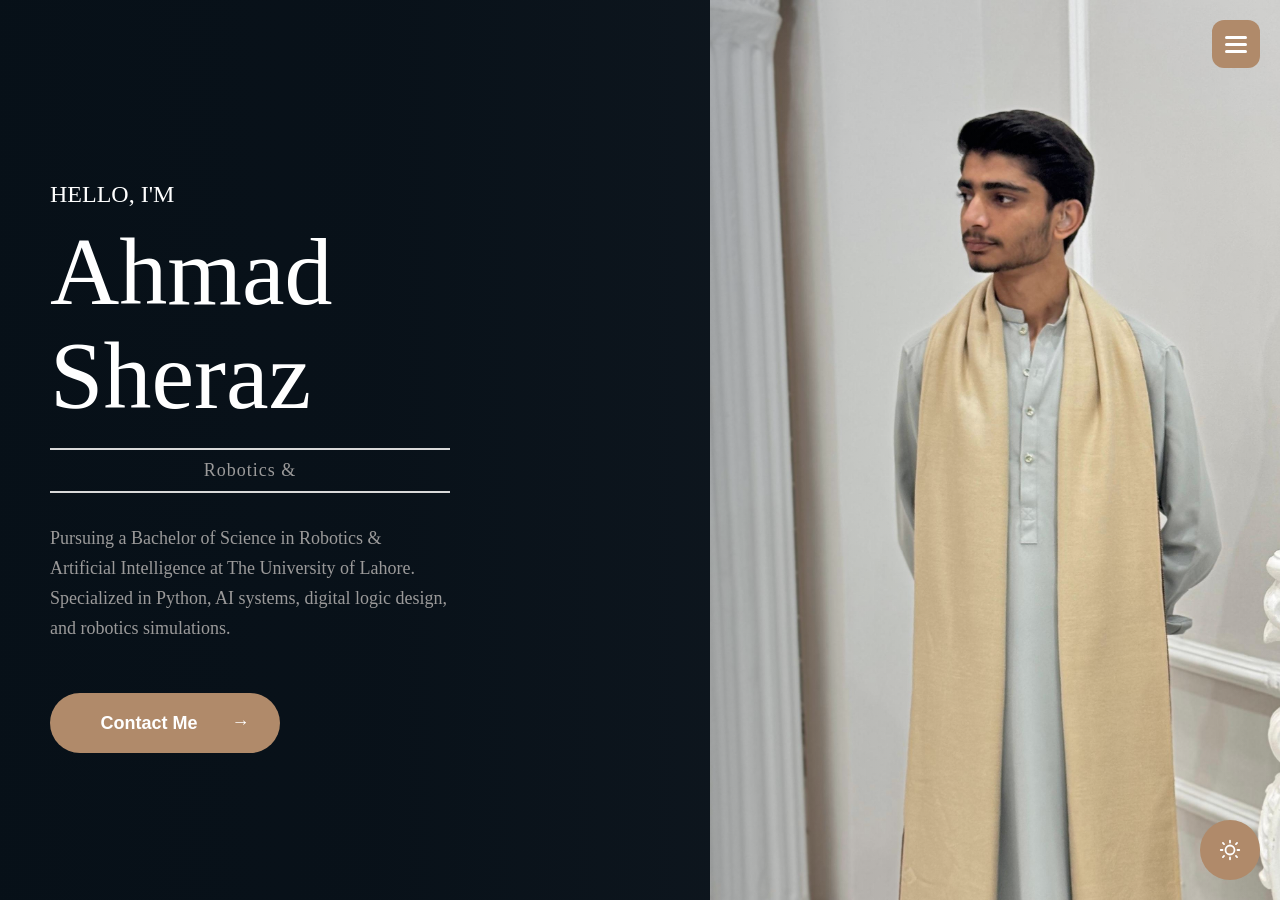
==== commit f1d79416: "Optimize portfolio layout and responsive image scaling" ====
--- a/index.html
+++ b/index.html
@@ -465,7 +465,7 @@
                         </div>
                     </div>
                     </a>
-                    <a class="portfolio-box-link" href="https://github.com/Ahmiii-18/see-and-describe" target="_blank" rel="noreferrer" aria-label="Open See-and-Describe source repository">
+                    <a class="portfolio-box-link" href="https://see-and-describe-4fx7u5s5hldcnsxwabqdgn.streamlit.app/" target="_blank" rel="noreferrer" aria-label="Open See-and-Describe source repository">
                     <div class="portfolio-box">
                         <div class="portfolio-image">
                             <img src="assets/images/portfolio/see-and-describe-external.jpg" alt="See-and-Describe computer vision project">
@@ -517,14 +517,14 @@
                         </div>
                     </div>
                     </a>
-                    <a class="portfolio-box-link" href="https://github.com/Ahmiii-18/my-streamlit-app" target="_blank" rel="noreferrer" aria-label="Open My Streamlit App source repository">
+                    <a class="portfolio-box-link" href="https://my-streamlt-app.streamlit.app/" target="_blank" rel="noreferrer" aria-label="Open My Streamlit App source repository">
                     <div class="portfolio-box">
                         <div class="portfolio-image">
                             <img src="assets/images/portfolio/portfolio-bg.png" alt="My Streamlit App dashboard">
                             <span class="portfolio-type">Streamlit app</span>
                         </div>
                         <div class="portfolio-info">
-                            <h5>My Streamlit App</h5>
+                            <h5>GADM - World Administrative&nbsp; &nbsp; &nbsp; &nbsp; &nbsp; Boundaries</h5>
                             <span>A Streamlit application foundation for building interactive Python-powered tools and experiments.</span>
                             <div class="portfolio-tags"><span>Streamlit</span><span>Python</span><span>Prototype</span></div>
                         </div>
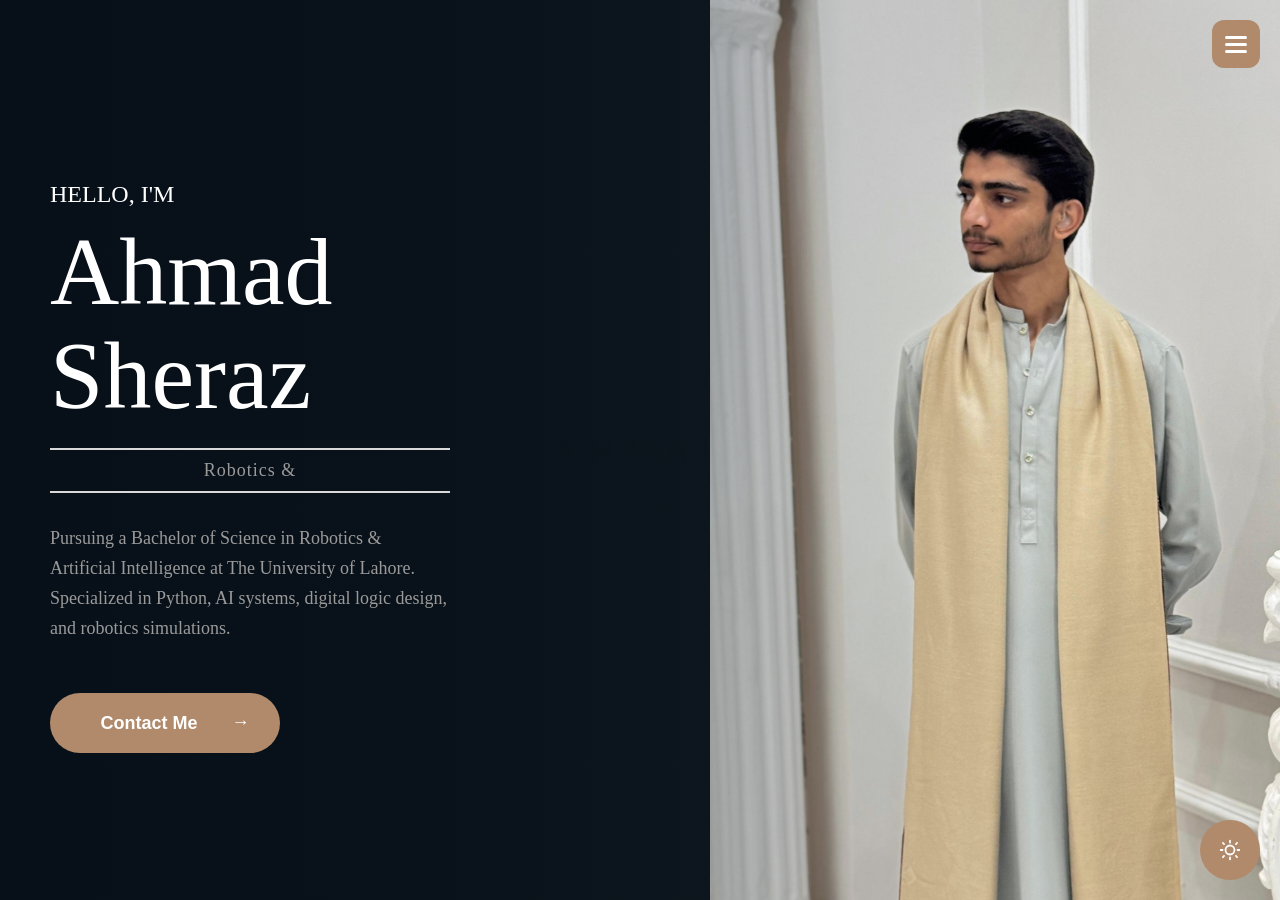
==== commit 55765d17: "Fill empty space in Academic history section with Skills and Focus Areas cards" ====
--- a/index.html
+++ b/index.html
@@ -7,6 +7,7 @@
     <title>Ahmad Sheraz - Robotics & AI Student | Software Developer</title>
     <link href="assets/css/style.css" rel="stylesheet">
     <link href="assets/css/media-query.css" rel="stylesheet">
+    <link rel="stylesheet" href="https://cdnjs.cloudflare.com/ajax/libs/font-awesome/6.5.1/css/all.min.css">
     <style>
         *, *::before, *::after {
             box-sizing: border-box;
@@ -244,33 +245,58 @@
         }
         .theme-toggle .icon.hidden { display: none; }
 
-        /* REPLACED 991px MEDIA QUERY HERE */
+        /* Fix: cards with a HARDCODED white background keep dark, readable text in BOTH themes.
+           Note: .portfolio-info is intentionally excluded — its card uses var(--primary-color),
+           which is already theme-aware, so its text correctly uses var(--text-color)/var(--sub-text). */
+        .resume-box,
+        .feature-box-01,
+        .contact-box-main {
+            color: #1a1a1a;
+        }
+        .resume-box h4,
+        .resume-box h5,
+        .resume-box p,
+        .resume-box span,
+        .resume-box .institute,
+        .resume-box .time,
+        .feature-box-01 h5,
+        .feature-box-01 p,
+        .contact-box-main p,
+        .contact-box-main a,
+        .contact-box-main .contact-email-text {
+            color: #1a1a1a !important;
+        }
+        .resume-box .portfolio-tags span {
+            color: #444 !important;
+            border-color: #ddd !important;
+        }
+
+        /* Tablet / mobile layout */
         @media (max-width: 991px) {
-            .horizontal-wrapper { 
-                left: 0; 
-                width: 100%; 
+            .horizontal-wrapper {
+                left: 0;
+                width: 100%;
             }
-            .panel { 
-                width: 100%; 
+            .panel {
+                width: 100%;
                 flex-direction: column;
                 height: auto !important;
             }
             .right-content,
             .left-img,
-            .section-one { 
-                width: 100% !important; 
+            .section-one {
+                width: 100% !important;
             }
+            /* Fix: decorative side image panel produced a broken/blurry crop on mobile — hide it instead */
             .left-img {
-                min-height: 300px;
-                background-size: cover;
-                background-position: center;
+                display: none;
             }
             .section-one {
                 background-size: cover;
                 background-position: center;
             }
-            .portfolio-grid { 
-                grid-template-columns: repeat(2, minmax(0, 1fr)); 
+            .portfolio-grid {
+                grid-template-columns: repeat(2, minmax(0, 1fr));
             }
         }
 
@@ -549,6 +575,38 @@
                             <p>Focused on robotics kinematics, digital logic design, embedded simulation, and intelligent software systems.</p>
                         </li>
                     </ul>
+                </div>
+
+                <div class="resume-box" style="margin-top:20px; padding:24px; border:1px solid #eee; border-radius:16px; background:#fff;">
+                    <h5 style="margin-bottom: 14px;">Technical Skills</h5>
+                    <div class="portfolio-tags" style="margin-top:0;">
+                        <span>Python</span>
+                        <span>Verilog</span>
+                        <span>LangChain</span>
+                        <span>Streamlit</span>
+                        <span>Robotics Simulation</span>
+                        <span>Digital Logic Design</span>
+                        <span>Computer Vision</span>
+                        <span>Git &amp; Deployment</span>
+                    </div>
+                </div>
+
+                <div class="resume-box" style="margin-top:20px; padding:24px; border:1px solid #eee; border-radius:16px; background:#fff;">
+                    <h5 style="margin-bottom: 14px;">Core Focus Areas</h5>
+                    <div class="row" style="display:grid; grid-template-columns:repeat(2, minmax(160px, 1fr)); gap:14px;">
+                        <div class="font-14 border-left-2 border-theme" style="padding-left:12px; border-left: 2px solid var(--theme-color);">
+                            <strong>Robotics &amp; Kinematics</strong>
+                        </div>
+                        <div class="font-14 border-left-2 border-theme" style="padding-left:12px; border-left: 2px solid var(--theme-color);">
+                            <strong>AI App Development</strong>
+                        </div>
+                        <div class="font-14 border-left-2 border-theme" style="padding-left:12px; border-left: 2px solid var(--theme-color);">
+                            <strong>Circuit Simulation</strong>
+                        </div>
+                        <div class="font-14 border-left-2 border-theme" style="padding-left:12px; border-left: 2px solid var(--theme-color);">
+                            <strong>Tech Demos &amp; Communication</strong>
+                        </div>
+                    </div>
                 </div>
             </div>
         </section>
@@ -616,4 +674,4 @@
         })();
     </script>
 </body>
-</html>
+</html>
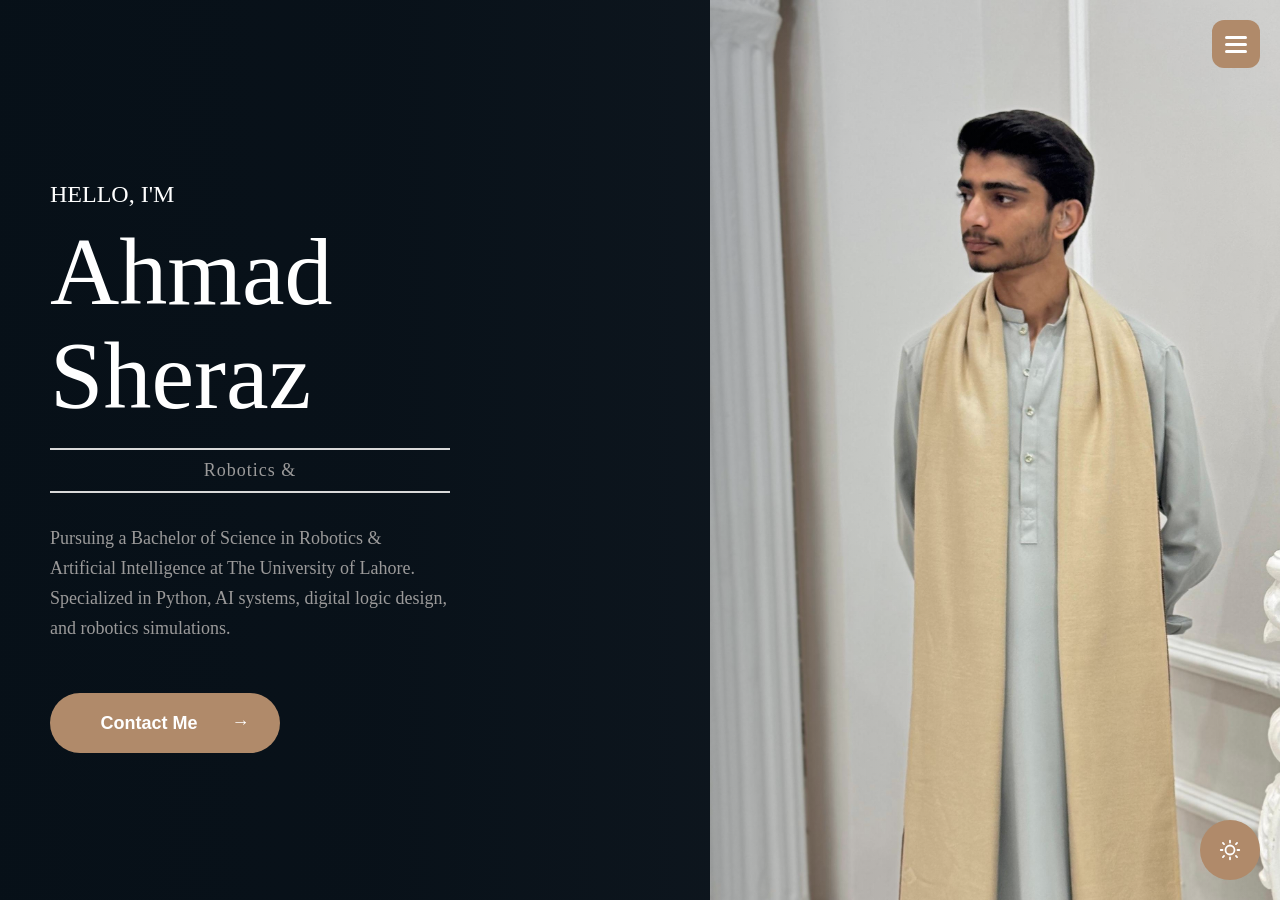
==== commit 99cc11dd: "Fix Gmail icon and fill blank space in About section" ====
--- a/index.html
+++ b/index.html
@@ -395,6 +395,44 @@
                             <strong>Python, Verilog</strong>
                         </div>
                     </div>
+
+                    <div style="margin-top: 32px;">
+                        <h5 style="font-size: 20px; margin-bottom: 14px;">What I bring to a project</h5>
+                        <div class="row" style="display:grid; grid-template-columns:repeat(2, minmax(180px, 1fr)); gap:16px;">
+                            <div class="font-14 border-left-2 border-theme my-2" style="padding-left:12px; border-left: 2px solid var(--theme-color);">
+                                <strong>Cross-disciplinary thinking</strong>
+                                <p style="margin-top:4px;">Comfortable moving between hardware logic and software implementation.</p>
+                            </div>
+                            <div class="font-14 border-left-2 border-theme my-2" style="padding-left:12px; border-left: 2px solid var(--theme-color);">
+                                <strong>Fast, hands-on learner</strong>
+                                <p style="margin-top:4px;">Picks up new frameworks and tools quickly through building real projects.</p>
+                            </div>
+                            <div class="font-14 border-left-2 border-theme my-2" style="padding-left:12px; border-left: 2px solid var(--theme-color);">
+                                <strong>Problem-first mindset</strong>
+                                <p style="margin-top:4px;">Starts from the real-world use case, then chooses the simplest working solution.</p>
+                            </div>
+                            <div class="font-14 border-left-2 border-theme my-2" style="padding-left:12px; border-left: 2px solid var(--theme-color);">
+                                <strong>Deployment-ready output</strong>
+                                <p style="margin-top:4px;">Builds projects meant to be shipped and demoed, not just prototyped.</p>
+                            </div>
+                        </div>
+                    </div>
+
+                    <div style="margin-top: 32px;">
+                        <h5 style="font-size: 20px; margin-bottom: 14px;">Tools &amp; technologies</h5>
+                        <div style="display:flex; flex-wrap:wrap; gap:10px;">
+                            <span style="padding:8px 16px; border:1px solid var(--border-colors); border-radius:20px; font-size:14px;">Python</span>
+                            <span style="padding:8px 16px; border:1px solid var(--border-colors); border-radius:20px; font-size:14px;">LangChain</span>
+                            <span style="padding:8px 16px; border:1px solid var(--border-colors); border-radius:20px; font-size:14px;">Streamlit</span>
+                            <span style="padding:8px 16px; border:1px solid var(--border-colors); border-radius:20px; font-size:14px;">Verilog HDL</span>
+                            <span style="padding:8px 16px; border:1px solid var(--border-colors); border-radius:20px; font-size:14px;">Robotics Simulation</span>
+                            <span style="padding:8px 16px; border:1px solid var(--border-colors); border-radius:20px; font-size:14px;">Git</span>
+                        </div>
+                    </div>
+
+                    <p style="margin-top: 32px; font-style: italic; color: var(--sub-text);">
+                        "My goal is to build AI-driven robotic systems that solve real, tangible problems — not just impressive demos."
+                    </p>
                 </div>
             </div>
         </section>
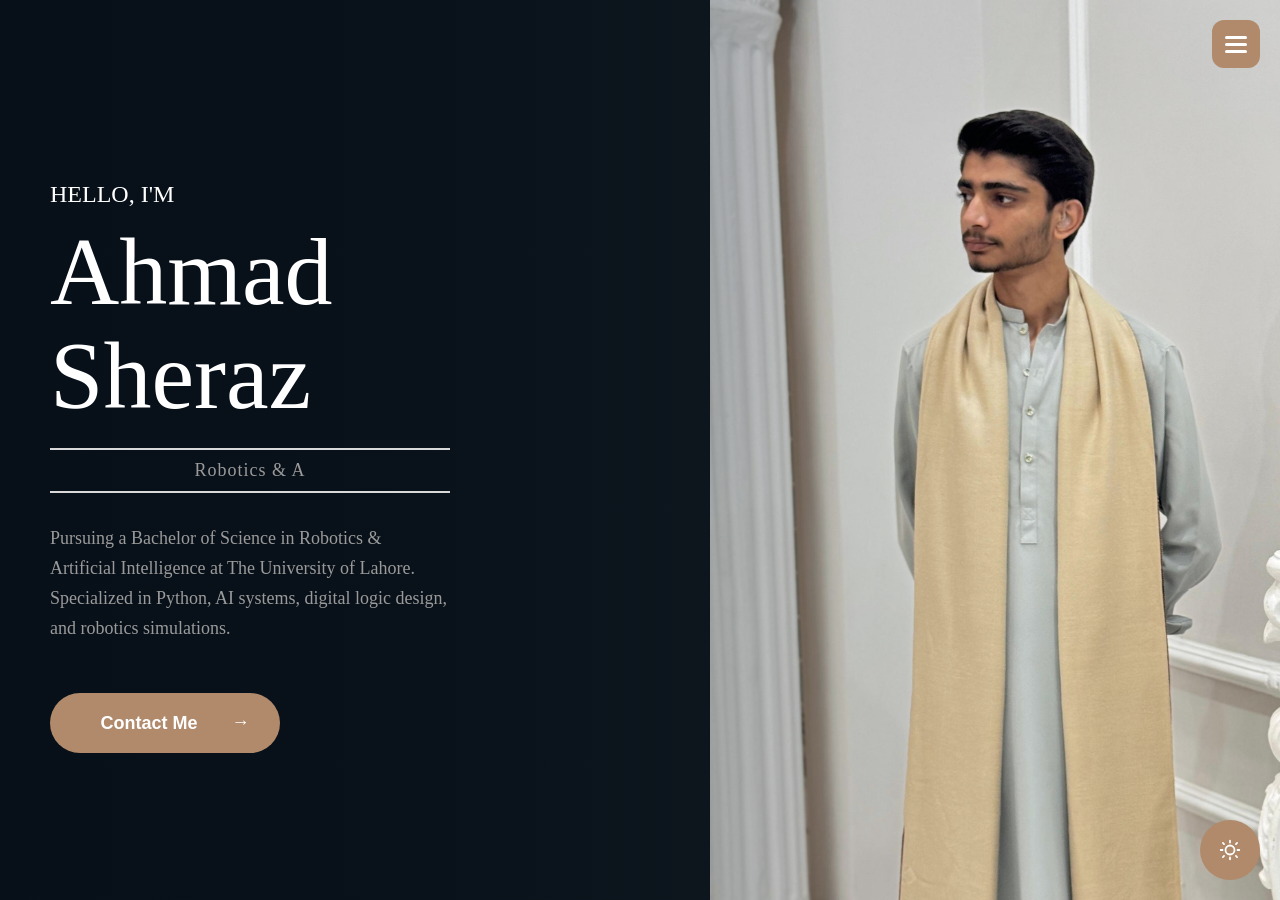
==== commit aa7d9a52: "Social Acc updated" ====
--- a/index.html
+++ b/index.html
@@ -341,10 +341,10 @@
         </div>
 
         <div class="social-media">
-            <a href="https://github.com" target="_blank" rel="noreferrer" aria-label="GitHub"><img src="assets/images/svg/github-external.svg" alt="GitHub" style="width:20px; height:20px;"></a>
-            <a href="https://www.linkedin.com" target="_blank" rel="noreferrer" aria-label="LinkedIn"><img src="assets/images/svg/linkedin-external.svg" alt="LinkedIn" style="width:20px; height:20px;"></a>
-            <a href="https://wa.me/923001234567" target="_blank" rel="noreferrer" aria-label="WhatsApp"><img src="assets/images/svg/whatsapp-external.svg" alt="WhatsApp" style="width:20px; height:20px;"></a>
-            <a href="https://www.instagram.com/" target="_blank" rel="noreferrer" aria-label="Instagram"><img src="assets/images/svg/instagram-external.svg" alt="Instagram" style="width:20px; height:20px;"></a>
+            <a href="https://github.com/Ahmiii-18" target="_blank" rel="noreferrer" aria-label="GitHub"><img src="assets/images/svg/github-external.svg" alt="GitHub" style="width:20px; height:20px;"></a>
+            <a href="https://www.linkedin.com/in/ahmad-shiraz-8bb9a63a9/" target="_blank" rel="noreferrer" aria-label="LinkedIn"><img src="assets/images/svg/linkedin-external.svg" alt="LinkedIn" style="width:20px; height:20px;"></a>
+            <a href="https://wa.me/92309114407" target="_blank" rel="noreferrer" aria-label="WhatsApp"><img src="assets/images/svg/whatsapp-external.svg" alt="WhatsApp" style="width:20px; height:20px;"></a>
+            <a href="https://www.instagram.com/ahmad_.sheraz?stkn=enRvcDh1eXZ5a3Jx&utm_source=qr" target="_blank" rel="noreferrer" aria-label="Instagram"><img src="assets/images/svg/instagram-external.svg" alt="Instagram" style="width:20px; height:20px;"></a>
         </div>
 
         <div class="copyrights">© 2026 Ahmad Sheraz</div>
@@ -657,11 +657,11 @@
                 <div class="main-box-contact" style="margin-top:30px;">
                     <div class="contact-box-main zoom_in" style="padding:20px; border:1px solid #eee; border-radius:12px; background:#fff;">
                         <div class="mobile-icon-main"><img src="assets/images/svg/gmail-external.svg" alt="Gmail" style="width:40px;"></div>
-                        <div><p class="contact-email-text">EMAIL</p><p class="contact-email"><a href="mailto:ahmad.sheraz@example.com">ahmad.sheraz@example.com</a></p></div>
+                        <div><p class="contact-email-text">EMAIL</p><p class="contact-email"><a href="mailto:ahmadshiraz912@gmail.com">ahmadshiraz912@gmail.com</a></p></div>
                     </div>
                     <div class="contact-box-main zoom_in" style="padding:20px; border:1px solid #eee; border-radius:12px; background:#fff;">
                         <div class="mobile-icon-main"><img src="assets/images/svg/whatsapp-external.svg" alt="WhatsApp" style="width:40px;"></div>
-                        <div><p class="contact-email-text">PHONE</p><p class="contact-email"><a href="tel:+923001234567">+92 300 1234567</a></p></div>
+                        <div><p class="contact-email-text">PHONE</p><p class="contact-email"><a href="tel:+923091144407">+92 309 1144407</a></p></div>
                     </div>
                 </div>
 
